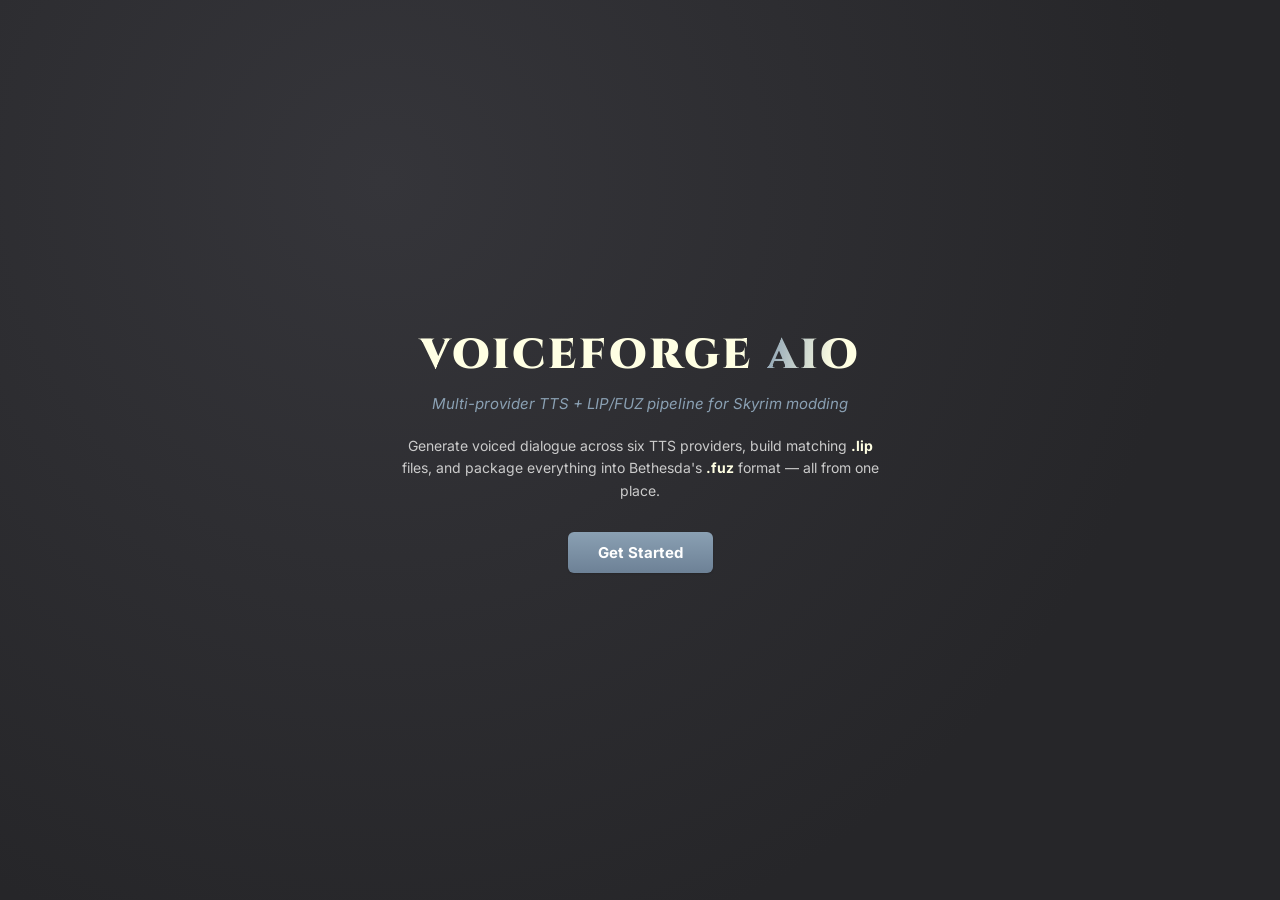
==== VoiceForgeAIO/wwwroot/index.html @ 09ae6ae5 "Initial public release" ====
<!DOCTYPE html>
<html lang="en">
<head>
  <meta charset="UTF-8" />
  <title>VoiceForge AIO</title>
  <link rel="preconnect" href="https://fonts.googleapis.com" />
  <link rel="preconnect" href="https://fonts.gstatic.com" crossorigin />
  <link href="https://fonts.googleapis.com/css2?family=Cinzel:wght@500;700;900&family=Inter:ital,wght@0,400;0,500;0,600;0,700;1,400;1,600&display=swap" rel="stylesheet" />
  <link rel="stylesheet" href="styles.css" />
</head>
<body>

  <!-- ===================== Splash (first launch only) ===================== -->
  <div id="splash-overlay">
    <div class="splash-card">
      <div class="splash-mark">VOICEFORGE <span class="accent">AIO</span></div>
      <div class="splash-tagline">Multi-provider TTS + LIP/FUZ pipeline for Skyrim modding</div>
      <div class="splash-body">
        Generate voiced dialogue across six TTS providers, build matching
        <strong>.lip</strong> files, and package everything into Bethesda's
        <strong>.fuz</strong> format &mdash; all from one place.
      </div>
      <button id="splash-continue-btn">Get Started</button>
    </div>
  </div>

  <div id="app">
    <!-- ===================== Top menu bar ===================== -->
    <header class="topbar">
      <div class="topbar-brand">
        <span class="brand-icon">&#9835;</span>
        <span class="brand-word">VOICEFORGE<span class="accent"> AIO</span></span>
      </div>
      <nav class="topbar-menu">
        <button class="topbar-btn" data-open-modal="settings-modal-overlay">Settings</button>
        <button class="topbar-btn" data-open-modal="help-modal-overlay">Help</button>
        <button class="topbar-btn" data-open-modal="about-modal-overlay">About</button>
      </nav>
    </header>

    <div class="workspace">
      <!-- ===================== Sidebar nav ===================== -->
      <aside class="sidebar" id="sidebar">
        <button class="sidebar-toggle" id="sidebar-toggle" title="Collapse">&#8249;</button>
        <nav class="sidebar-nav">
          <button class="nav-item active" data-page="voice-mapping-page" title="Voice Mapping">
            <svg class="nav-icon" viewBox="0 0 24 24" fill="none" stroke="currentColor" stroke-width="1.8"><path d="M3 12h6M3 12l3-3M3 12l3 3M21 12h-6M21 12l-3-3M21 12l-3 3"/><circle cx="12" cy="12" r="2.4"/></svg>
            <span class="nav-label">Voice Mapping</span>
          </button>
          <button class="nav-item" data-page="single-line-page" title="Single-Line Generate">
            <svg class="nav-icon" viewBox="0 0 24 24" fill="none" stroke="currentColor" stroke-width="1.8"><rect x="9" y="2" width="6" height="12" rx="3"/><path d="M5 11a7 7 0 0 0 14 0M12 18v4M8 22h8"/></svg>
            <span class="nav-label">Single-Line Generate</span>
          </button>
          <button class="nav-item" data-page="batch-page" title="CSV Batch Generate">
            <svg class="nav-icon" viewBox="0 0 24 24" fill="none" stroke="currentColor" stroke-width="1.8"><rect x="3" y="4" width="18" height="16" rx="2"/><path d="M3 9h18M8 4v16M13 13h5M13 17h5"/></svg>
            <span class="nav-label">CSV Batch Generate</span>
          </button>
        </nav>
      </aside>

      <!-- ===================== Main content pages ===================== -->
      <main class="content-area" id="content-area">

        <!-- ---- Voice Mapping page ---- -->
        <section class="page active" id="voice-mapping-page">
          <div class="page-header">
            <h2>Voice Mapping</h2>
            <span class="page-subtitle">VoiceType &rarr; Provider + Voice</span>
            <span class="badge" id="voice-count-badge">No voices loaded yet</span>
          </div>

          <div class="button-bar" style="margin-bottom:14px;">
            <button id="refresh-voices-btn">Get Available Voices</button>
          </div>

          <div class="grid-scroll grid-scroll-tall">
            <table class="grid" id="voice-map-table">
              <thead>
                <tr>
                  <th style="width:32%;">VoiceType (Skyrim folder name)</th>
                  <th style="width:24%;">Provider</th>
                  <th>Voice</th>
                </tr>
              </thead>
              <tbody id="voice-map-body"></tbody>
            </table>
          </div>

          <div class="button-bar">
            <button class="secondary" id="add-row-btn">Add Row</button>
            <button class="secondary" id="remove-row-btn">Remove Selected</button>
            <button id="save-mapping-btn">Save Mapping</button>
            <button class="secondary" id="export-csv-btn">Export CSV</button>
            <button class="secondary" id="import-csv-btn">Import CSV</button>
          </div>
        </section>

        <!-- ---- Single-Line Generate page ---- -->
        <section class="page" id="single-line-page">
          <div class="page-header">
            <h2>Single-Line Generate</h2>
            <span class="page-subtitle">Quick one-off test lines</span>
          </div>

          <div class="card-body-plain" style="max-width: 720px;">
            <label class="field-label" for="single-text">Enter Text</label>
            <textarea id="single-text" rows="4"></textarea>

            <div class="field-row" style="margin-top:12px;">
              <div class="grow">
                <label class="field-label" for="single-provider">Provider</label>
                <select id="single-provider"></select>
              </div>
              <div class="grow">
                <label class="field-label" for="single-model">Model</label>
                <select id="single-model"></select>
              </div>
            </div>

            <label class="field-label" for="single-voice">Voice</label>
            <select id="single-voice" style="margin-bottom:12px;"></select>

            <div class="field-row">
              <div class="grow">
                <label class="field-label" for="single-output-path">Output Path</label>
                <input type="text" id="single-output-path" />
              </div>
              <div class="fixed"><button class="secondary" data-browse-folder="single-output-path">Browse&hellip;</button></div>
            </div>

            <div class="field-row">
              <div class="grow">
                <label class="field-label" for="single-filename">Filename</label>
                <input type="text" id="single-filename" placeholder="line1.wav" />
              </div>
              <div class="fixed"><button id="generate-single-btn">Generate Audio</button></div>
            </div>
          </div>
        </section>

        <!-- ---- CSV Batch Generate page ---- -->
        <section class="page" id="batch-page">
          <div class="page-header">
            <h2>CSV Batch Generate</h2>
            <span class="page-subtitle">Bulk voice line generation with LIP/FUZ pipeline</span>
          </div>

          <div class="card-body-plain" style="max-width: 760px;">
            <div class="field-row">
              <div class="grow">
                <label class="field-label" for="batch-csv-path">CSV File</label>
                <input type="text" id="batch-csv-path" />
              </div>
              <div class="fixed"><button class="secondary" data-browse-file="batch-csv-path" data-filter-name="CSV files" data-filter-ext="csv">Browse&hellip;</button></div>
            </div>

            <div class="field-row">
              <div class="grow">
                <label class="field-label" for="batch-voice-folder">Mod Voice Folder</label>
                <input type="text" id="batch-voice-folder" />
              </div>
              <div class="fixed"><button class="secondary" data-browse-folder="batch-voice-folder">Browse&hellip;</button></div>
            </div>
            <div class="field-hint">e.g. .../Data/Sound/Voice/YourMod.esp &mdash; VoiceType subfolders are created under this automatically.</div>

            <div class="field-row" style="margin-top:12px; max-width: 220px;">
              <div class="grow">
                <label class="field-label" for="batch-concurrency">Concurrency</label>
                <input type="number" id="batch-concurrency" min="1" max="10" value="3" />
              </div>
            </div>

            <div class="checkbox-row">
              <input type="checkbox" id="batch-overwrite" />
              <label for="batch-overwrite">Overwrite existing files</label>
            </div>
            <div class="checkbox-row">
              <input type="checkbox" id="batch-lip" />
              <label for="batch-lip">Generate .lip files (requires FaceFXWrapper + FonixData.cdf in Settings)</label>
            </div>
            <div class="checkbox-row disabled" id="batch-fuz-row">
              <input type="checkbox" id="batch-fuz" disabled />
              <label for="batch-fuz">Generate .fuz files (requires .lip above + xWMAEncode/LipFuzer in Settings)</label>
            </div>

            <div class="button-bar">
              <button id="start-batch-btn">CSV Batch Generate</button>
              <button class="secondary" id="pause-batch-btn" disabled>Pause</button>
              <button class="danger" id="stop-batch-btn" disabled>Stop Batch</button>
            </div>

            <div style="margin-top: 14px;">
              <div class="progress-bar-track"><div class="progress-bar-fill" id="batch-progress-fill"></div></div>
              <div class="progress-label" id="batch-progress-label">Progress: 0/0</div>
            </div>

            <div class="field-hint" style="margin-top:12px;">CSV format (no header): EditorID,VoiceType,"Line text"</div>
          </div>
        </section>

      </main>

      <!-- ===================== Resizer + Log panel ===================== -->
      <div class="resizer" id="log-resizer"></div>

      <aside id="log-panel">
        <div class="log-header">LOG</div>
        <div id="log-output"></div>
        <div class="log-footer">
          <button class="secondary" id="save-log-btn">Save Log</button>
          <button class="secondary" id="clear-log-btn">Clear Log</button>
        </div>
      </aside>
    </div>
  </div>

  <!-- ===================== Settings modal ===================== -->
  <div class="modal-overlay" id="settings-modal-overlay">
    <div class="modal">
      <div class="modal-header">
        <h3>Settings</h3>
        <button class="modal-close" data-close-modal="settings-modal-overlay">&times;</button>
      </div>
      <div class="modal-body">
        <h4 class="modal-section-title">Provider API Keys</h4>
        <div id="provider-key-rows"></div>

        <div class="checkbox-row">
          <input type="checkbox" id="show-keys-toggle" />
          <label for="show-keys-toggle">Show keys</label>
        </div>

        <hr class="modal-divider" />

        <h4 class="modal-section-title">LIP Generation</h4>
        <div class="field-row">
          <div class="grow">
            <label class="field-label" for="facefx-path">FaceFXWrapper.exe</label>
            <input type="text" id="facefx-path" placeholder="Path to FaceFXWrapper.exe" />
          </div>
          <div class="fixed"><button class="secondary" data-browse-file="facefx-path" data-filter-name="FaceFXWrapper.exe" data-filter-ext="exe">Browse&hellip;</button></div>
        </div>
        <div class="field-row">
          <div class="grow">
            <label class="field-label" for="fonixdata-path">FonixData.cdf</label>
            <input type="text" id="fonixdata-path" placeholder="Path to FonixData.cdf" />
          </div>
          <div class="fixed"><button class="secondary" data-browse-file="fonixdata-path" data-filter-name="FonixData.cdf" data-filter-ext="cdf">Browse&hellip;</button></div>
        </div>
        <div class="field-hint">Typically under Skyrim SE's Tools\LipGen\LipGenerator, or from the Creation Kit. Not bundled.</div>

        <h4 class="modal-section-title" style="margin-top:16px;">FUZ Generation</h4>
        <div class="field-row">
          <div class="grow">
            <label class="field-label" for="xwma-path">xWMAEncode.exe</label>
            <input type="text" id="xwma-path" placeholder="Path to xWMAEncode.exe" />
          </div>
          <div class="fixed"><button class="secondary" data-browse-file="xwma-path" data-filter-name="xWMAEncode.exe" data-filter-ext="exe">Browse&hellip;</button></div>
        </div>
        <div class="field-row">
          <div class="grow">
            <label class="field-label" for="lipfuzer-path">LipFuzer.exe</label>
            <input type="text" id="lipfuzer-path" placeholder="Path to LipFuzer.exe" />
          </div>
          <div class="fixed"><button class="secondary" data-browse-file="lipfuzer-path" data-filter-name="LipFuzer.exe" data-filter-ext="exe">Browse&hellip;</button></div>
        </div>
        <div class="field-hint">Both needed only for "Generate .fuz files" &mdash; also found under Skyrim SE's Tools\LipGen. Not bundled.</div>
      </div>
      <div class="modal-footer">
        <button id="save-settings-btn">Save Settings</button>
      </div>
    </div>
  </div>

  <!-- ===================== Help modal ===================== -->
  <div class="modal-overlay" id="help-modal-overlay">
    <div class="modal modal-large">
      <div class="modal-header">
        <h3>Help &amp; Getting Started</h3>
        <button class="modal-close" data-close-modal="help-modal-overlay">&times;</button>
      </div>
      <div class="modal-body help-content">

        <h4>What this tool does</h4>
        <p>VoiceForge AIO turns a spreadsheet of dialogue lines into finished Skyrim
          voice assets. Point it at a CSV of lines, tell it which TTS voice each
          character uses, and it generates the audio &mdash; optionally also building
          the <strong>.lip</strong> file for facial animation and packaging
          everything into Bethesda's <strong>.fuz</strong> format, ready to drop
          straight into your mod's <code>Sound\Voice</code> folder.</p>

        <h4>1. Add your API keys</h4>
        <p>Open <strong>Settings</strong> from the top menu and paste in the API
          key for whichever provider(s) you plan to use &mdash; you don't need all
          six, just the ones you're actually using. MiniMax additionally needs a
          <strong>Group ID</strong> from its dashboard, separate from the API key.
          Click <strong>Show keys</strong> if you want to double-check what you
          typed, then <strong>Save Settings</strong>.</p>

        <h4>2. Build your Voice Mapping</h4>
        <p>This is the heart of the tool: it tells VoiceForge AIO which actual
          provider voice to use for each character. Skyrim VoiceType names
          (like "Kaylin" or "Eldis") don't mean anything to a TTS provider, so
          you map each one once:</p>
        <ol>
          <li>Click <strong>Get Available Voices</strong> &mdash; this pulls the full
            voice list from every provider you've added a key for.</li>
          <li>Click <strong>Add Row</strong>, type the VoiceType name (must match
            your CSV's VoiceType column exactly), pick a <strong>Provider</strong>,
            then pick the <strong>Voice</strong> for it.</li>
          <li>Repeat for every character, then click <strong>Save Mapping</strong>.
            This is saved permanently &mdash; you only do this once per character,
            ever.</li>
        </ol>
        <p>You can also <strong>Export CSV</strong> to share a mapping with someone
          else working on the same mod, or <strong>Import CSV</strong> to load one
          they sent you.</p>

        <h4>3. Try a line with Single-Line Generate</h4>
        <p>Good for quickly testing a voice before committing to a full batch.
          Pick a provider, model, and voice, type some text, choose where to save
          it, and click <strong>Generate Audio</strong>.</p>

        <h4>4. Run a full batch</h4>
        <p>Your CSV needs exactly three columns, no header row:</p>
        <pre>EditorID,VoiceType,"Line text"</pre>
        <p>Point <strong>CSV Batch Generate</strong> at that file and at your mod's
          Voice folder (e.g. <code>...\Data\Sound\Voice\YourMod.esp</code>) &mdash;
          VoiceForge AIO creates a subfolder per VoiceType automatically. Already-
          generated files are skipped on a re-run unless you check
          <strong>Overwrite existing files</strong>, so it's always safe to stop
          and resume a batch.</p>

        <h4>5. LIP and FUZ generation (optional)</h4>
        <p>Check <strong>Generate .lip files</strong> to also build facial
          animation data for each line &mdash; this needs <strong>FaceFXWrapper.exe</strong>
          and <strong>FonixData.cdf</strong> set in Settings first (neither is
          bundled; FonixData.cdf usually lives under Skyrim SE's
          <code>Tools\LipGen\LipGenerator</code> folder, or comes from the
          Creation Kit).</p>
        <p>Once LIP is on, <strong>Generate .fuz files</strong> becomes available
          &mdash; this packages the WAV and LIP together into Skyrim's native
          <code>.fuz</code> format, using <strong>xWMAEncode.exe</strong> and
          <strong>LipFuzer.exe</strong> (also set in Settings). A .fuz needs both
          a WAV and a LIP to exist, which is why this option stays locked until
          LIP generation is checked.</p>

        <h4>Troubleshooting tips</h4>
        <ul>
          <li><strong>A provider fails with a rate-limit error:</strong> lower the
            Concurrency setting in CSV Batch Generate, or just re-run the batch
            &mdash; already-completed lines are skipped automatically.</li>
          <li><strong>LIP generation fails to open a file:</strong> this is
            usually antivirus briefly locking a freshly-written WAV; the tool
            already retries automatically, but if it persists, try adding an
            antivirus exclusion for your mod's output folder.</li>
          <li><strong>A voice doesn't show up after Get Available Voices:</strong>
            double-check the API key for that provider is saved in Settings, and
            that the key has the right permissions on the provider's dashboard.</li>
          <li><strong>Check the log panel</strong> on the right &mdash; every
            operation reports there, including the exact error text from
            whichever provider or tool failed.</li>
        </ul>
      </div>
    </div>
  </div>

  <!-- ===================== About modal ===================== -->
  <div class="modal-overlay" id="about-modal-overlay">
    <div class="modal modal-small">
      <div class="modal-header">
        <h3>About</h3>
        <button class="modal-close" data-close-modal="about-modal-overlay">&times;</button>
      </div>
      <div class="modal-body" style="text-align:center;">
        <div class="about-mark">VOICEFORGE <span class="accent">AIO</span></div>
        <p class="about-tagline">Multi-provider TTS + LIP/FUZ pipeline for Skyrim modding</p>
        <p>Built for the Skyrim modding community by <strong>WinterishClover</strong>,
          creator of Become High King of Skyrim &mdash; TNG.</p>
        <button id="patreon-btn">&#9829; Support on Patreon</button>
      </div>
    </div>
  </div>

  <script type="module" src="bridge.js"></script>
  <script type="module" src="app.js"></script>
</body>
</html>
---- VoiceForgeAIO/wwwroot/styles.css ----
:root {
  --charcoal: #4A4A4A;
  --charcoal-dark: #35353a;
  --charcoal-darker: #262629;
  --light-gray: #CBCBCB;
  --light-gray-dim: #b7b7b7;
  --cream: #FFFFE3;
  --slate: #6D8196;
  --slate-dark: #5a6d80;
  --slate-light: #8aa0b3;
  --white: #ffffff;
  --danger: #b5484d;
  --warn: #c98a2b;
  --ok: #4c8a5e;

  --radius: 10px;
  --radius-sm: 6px;
  --font: "Inter", "Segoe UI", -apple-system, sans-serif;
  --font-display: "Cinzel", "Segoe UI Semibold", serif;
  --font-mono: "Cascadia Code", Consolas, "SF Mono", monospace;
}

* { box-sizing: border-box; }

html, body {
  margin: 0;
  padding: 0;
  height: 100%;
  font-family: var(--font);
  color: var(--charcoal);
  background: var(--light-gray);
  overflow: hidden;
}

.accent {
  background: linear-gradient(100deg, var(--slate-light), var(--cream) 70%);
  -webkit-background-clip: text;
  background-clip: text;
  color: transparent;
}

#app {
  display: flex;
  flex-direction: column;
  height: 100vh;
}

/* ==================== Top menu bar ==================== */
header.topbar {
  background: var(--charcoal);
  background-image: linear-gradient(180deg, var(--charcoal-dark), var(--charcoal));
  color: var(--cream);
  padding: 0 18px;
  flex: 0 0 auto;
  height: 54px;
  display: flex;
  align-items: center;
  justify-content: space-between;
  box-shadow: 0 2px 8px rgba(0,0,0,0.3);
  z-index: 20;
}
.topbar-brand { display: flex; align-items: baseline; gap: 8px; }
.topbar-brand .brand-icon { font-size: 16px; opacity: 0.8; transform: translateY(-1px); }
.topbar-brand .brand-word {
  font-family: var(--font-display);
  font-weight: 700;
  font-size: 17px;
  letter-spacing: 1.5px;
}
.topbar-menu { display: flex; gap: 4px; }
.topbar-btn {
  background: transparent;
  color: var(--light-gray);
  border: 1px solid transparent;
  font-weight: 600;
  font-size: 13px;
  padding: 7px 16px;
  border-radius: var(--radius-sm);
}
.topbar-btn:hover:not(:disabled) { background: rgba(255,255,255,0.08); color: var(--cream); }

/* ==================== Workspace: sidebar + content + log ==================== */
.workspace {
  flex: 1 1 auto;
  display: flex;
  min-height: 0;
}

/* ---- Sidebar ---- */
.sidebar {
  flex: 0 0 auto;
  width: 220px;
  background: var(--charcoal-dark);
  display: flex;
  flex-direction: column;
  position: relative;
  transition: width 0.2s ease;
  z-index: 10;
}
.sidebar.collapsed { width: 60px; }

.sidebar-toggle {
  position: absolute;
  top: 12px;
  right: -13px;
  width: 26px;
  height: 26px;
  border-radius: 50%;
  background: var(--slate);
  color: var(--white);
  border: 2px solid var(--charcoal-dark);
  font-size: 15px;
  line-height: 1;
  padding: 0;
  display: flex;
  align-items: center;
  justify-content: center;
  z-index: 11;
  transition: transform 0.2s ease;
}
.sidebar.collapsed .sidebar-toggle { transform: rotate(180deg); }

.sidebar-nav { display: flex; flex-direction: column; gap: 4px; padding: 20px 10px; }
.nav-item {
  display: flex;
  align-items: center;
  gap: 12px;
  background: transparent;
  color: var(--light-gray);
  border: 1px solid transparent;
  border-radius: var(--radius-sm);
  padding: 10px 12px;
  font-size: 13.5px;
  font-weight: 600;
  text-align: left;
  white-space: nowrap;
  overflow: hidden;
}
.nav-item:hover:not(:disabled) { background: rgba(255,255,255,0.06); color: var(--cream); }
.nav-item.active {
  background: linear-gradient(90deg, rgba(109,129,150,0.35), rgba(109,129,150,0.1));
  color: var(--cream);
  border-color: rgba(138,160,179,0.4);
}
.nav-icon { flex: 0 0 auto; width: 19px; height: 19px; }
.sidebar.collapsed .nav-label { display: none; }
.sidebar.collapsed .nav-item { justify-content: center; }

/* ---- Content area ---- */
.content-area {
  flex: 1 1 auto;
  overflow-y: auto;
  padding: 24px 28px;
  background: var(--light-gray);
  min-width: 0;
}
.page { display: none; }
.page.active { display: block; animation: fadein 0.18s ease; }
@keyframes fadein { from { opacity: 0; transform: translateY(4px); } to { opacity: 1; transform: none; } }

.page-header {
  display: flex;
  align-items: baseline;
  gap: 12px;
  margin-bottom: 18px;
  padding-bottom: 12px;
  border-bottom: 2px solid var(--light-gray-dim);
}
.page-header h2 {
  font-family: var(--font-display);
  font-weight: 700;
  font-size: 22px;
  margin: 0;
  color: var(--charcoal);
}
.page-subtitle { font-style: italic; font-size: 13px; color: var(--slate-dark); flex: 1 1 auto; }

.card-body-plain { }

/* ==================== Form controls ==================== */
label.field-label {
  display: block;
  font-size: 12px;
  font-weight: 700;
  color: var(--charcoal);
  margin-bottom: 4px;
  letter-spacing: 0.2px;
}

input[type="text"], input[type="password"], input[type="number"], select, textarea {
  width: 100%;
  padding: 8px 11px;
  border: 1px solid var(--light-gray-dim);
  border-radius: var(--radius-sm);
  background: var(--white);
  color: var(--charcoal);
  font-family: var(--font);
  font-size: 13px;
  outline: none;
  transition: border-color 0.15s ease, box-shadow 0.15s ease;
}
input:focus, select:focus, textarea:focus {
  border-color: var(--slate);
  box-shadow: 0 0 0 3px rgba(109, 129, 150, 0.22);
}
textarea { resize: vertical; min-height: 60px; font-family: var(--font); }

.field-row { display: flex; gap: 8px; align-items: flex-end; margin-bottom: 10px; }
.field-row > .grow { flex: 1 1 auto; min-width: 0; }
.field-row > .fixed { flex: 0 0 auto; }

.field-hint { font-size: 11px; color: var(--charcoal); opacity: 0.65; margin-top: 4px; margin-bottom: 10px; }

.checkbox-row { display: flex; align-items: center; gap: 8px; margin: 9px 0; font-size: 13px; }
.checkbox-row input[type="checkbox"] { width: 16px; height: 16px; accent-color: var(--slate); cursor: pointer; }
.checkbox-row label { cursor: pointer; user-select: none; }
.checkbox-row.disabled { opacity: 0.5; }
.checkbox-row.disabled label { cursor: not-allowed; }

/* ==================== Buttons ==================== */
button {
  background: linear-gradient(180deg, var(--slate-light), var(--slate));
  color: var(--white);
  border: none;
  border-radius: var(--radius-sm);
  padding: 8px 16px;
  font-family: var(--font);
  font-size: 13px;
  font-weight: 700;
  cursor: pointer;
  transition: filter 0.15s ease, transform 0.05s ease, box-shadow 0.15s ease;
  white-space: nowrap;
  box-shadow: 0 1px 2px rgba(0,0,0,0.15);
}
button:hover:not(:disabled) { filter: brightness(1.08); box-shadow: 0 2px 6px rgba(0,0,0,0.2); }
button:active:not(:disabled) { transform: translateY(1px); filter: brightness(0.96); }
button:disabled { background: #9aa6ae; cursor: not-allowed; opacity: 0.6; box-shadow: none; }
button.secondary { background: transparent; background-image: none; color: var(--slate-dark); border: 1.5px solid var(--slate); box-shadow: none; }
button.secondary:hover:not(:disabled) { background: rgba(109,129,150,0.12); filter: none; }
button.danger { background: linear-gradient(180deg, #c9595e, var(--danger)); }
button.danger:hover:not(:disabled) { filter: brightness(1.1); }

/* ==================== Voice mapping table ==================== */
table.grid { width: 100%; border-collapse: collapse; background: var(--white); border-radius: var(--radius-sm); overflow: hidden; font-size: 13px; }
table.grid thead th { background: var(--charcoal); color: var(--cream); text-align: left; padding: 9px 10px; font-weight: 600; position: sticky; top: 0; }
table.grid tbody td { padding: 4px 8px; border-bottom: 1px solid var(--light-gray); }
table.grid tbody tr:hover { background: #f4f4e9; }
table.grid tbody tr.selected { background: rgba(109,129,150,0.18); }
table.grid select, table.grid input[type="text"] { border: 1px solid transparent; background: transparent; padding: 5px 6px; }
table.grid select:hover, table.grid input[type="text"]:hover { border-color: var(--light-gray-dim); }
table.grid select:focus, table.grid input[type="text"]:focus { border-color: var(--slate); background: var(--white); }
.grid-scroll { max-height: 220px; overflow-y: auto; border: 1px solid var(--light-gray-dim); border-radius: var(--radius-sm); }
.grid-scroll-tall { max-height: 55vh; }

.button-bar { display: flex; gap: 8px; margin-top: 10px; flex-wrap: wrap; }

/* ==================== Progress ==================== */
.progress-bar-track { width: 100%; height: 18px; background: var(--white); border-radius: 999px; overflow: hidden; border: 1px solid var(--light-gray-dim); }
.progress-bar-fill { height: 100%; background: linear-gradient(90deg, var(--slate), var(--slate-light)); width: 0%; transition: width 0.2s ease; }
.progress-label { font-size: 12px; margin-top: 6px; color: var(--charcoal); }

/* ==================== Resizer + Log panel ==================== */
.resizer {
  flex: 0 0 6px;
  cursor: col-resize;
  background: var(--light-gray-dim);
  position: relative;
}
.resizer:hover, .resizer.dragging { background: var(--slate); }
.resizer::after {
  content: "";
  position: absolute;
  top: 50%; left: 50%;
  width: 3px; height: 40px;
  background: rgba(255,255,255,0.4);
  border-radius: 3px;
  transform: translate(-50%, -50%);
}

#log-panel {
  flex: 0 0 auto;
  width: 38%;
  background: var(--charcoal-darker);
  background-image: radial-gradient(circle at top right, var(--charcoal), var(--charcoal-darker) 70%);
  display: flex;
  flex-direction: column;
  min-height: 0;
  min-width: 240px;
}
#log-panel .log-header {
  padding: 12px 16px 8px;
  color: var(--light-gray);
  font-family: var(--font-display);
  font-weight: 700;
  font-size: 13px;
  letter-spacing: 1.5px;
  flex: 0 0 auto;
}
#log-output {
  flex: 1 1 auto;
  overflow-y: auto;
  padding: 0 16px 12px;
  font-family: var(--font-mono);
  font-size: 12.5px;
  color: var(--cream);
  white-space: pre-wrap;
  word-break: break-word;
}
#log-output .log-line { padding: 1px 0; }
#log-output .log-line.error { color: #f19a9d; }
#log-output .log-line.ok { color: #a9d9b8; }
#log-panel .log-footer { flex: 0 0 auto; padding: 10px 16px; display: flex; gap: 8px; border-top: 1px solid rgba(255,255,255,0.08); }

/* ==================== Misc ==================== */
.badge { display: inline-block; padding: 3px 10px; border-radius: 999px; font-size: 11px; font-weight: 700; background: rgba(109,129,150,0.18); color: var(--slate-dark); }

::-webkit-scrollbar { width: 10px; height: 10px; }
::-webkit-scrollbar-track { background: transparent; }
::-webkit-scrollbar-thumb { background: rgba(0,0,0,0.25); border-radius: 6px; }
#log-panel ::-webkit-scrollbar-thumb { background: rgba(255,255,255,0.18); }

/* ==================== Splash screen ==================== */
#splash-overlay {
  position: fixed;
  inset: 0;
  z-index: 100;
  background: radial-gradient(circle at 30% 20%, var(--charcoal-dark), var(--charcoal-darker) 70%);
  display: flex;
  align-items: center;
  justify-content: center;
}
#splash-overlay.hidden { display: none; }
.splash-card {
  max-width: 560px;
  text-align: center;
  padding: 40px;
  animation: splash-in 0.5s ease;
}
@keyframes splash-in { from { opacity: 0; transform: translateY(14px); } to { opacity: 1; transform: none; } }
.splash-mark {
  font-family: var(--font-display);
  font-weight: 900;
  font-size: 42px;
  letter-spacing: 3px;
  color: var(--cream);
  margin-bottom: 10px;
}
.splash-tagline { font-style: italic; color: var(--slate-light); font-size: 15px; margin-bottom: 22px; }
.splash-body { color: var(--light-gray); font-size: 14px; line-height: 1.6; margin-bottom: 30px; }
.splash-body strong { color: var(--cream); }
#splash-continue-btn { font-size: 15px; padding: 11px 30px; }

/* ==================== Modals ==================== */
.modal-overlay {
  position: fixed;
  inset: 0;
  z-index: 90;
  background: rgba(20,20,20,0.55);
  display: none;
  align-items: center;
  justify-content: center;
  padding: 30px;
}
.modal-overlay.open { display: flex; animation: fadein 0.15s ease; }
.modal {
  background: var(--light-gray);
  border-radius: var(--radius);
  width: 560px;
  max-width: 100%;
  max-height: 88vh;
  display: flex;
  flex-direction: column;
  box-shadow: 0 20px 60px rgba(0,0,0,0.4);
  overflow: hidden;
}
.modal.modal-large { width: 760px; }
.modal.modal-small { width: 420px; }
.modal-header {
  background: var(--charcoal);
  color: var(--cream);
  padding: 14px 20px;
  display: flex;
  align-items: center;
  justify-content: space-between;
  flex: 0 0 auto;
}
.modal-header h3 { margin: 0; font-family: var(--font-display); font-weight: 700; font-size: 17px; letter-spacing: 0.5px; }
.modal-close { background: transparent; box-shadow: none; color: var(--light-gray); font-size: 20px; padding: 0 6px; line-height: 1; }
.modal-close:hover { color: var(--cream); background: rgba(255,255,255,0.08); }
.modal-body { padding: 20px; overflow-y: auto; flex: 1 1 auto; }
.modal-footer { padding: 14px 20px; border-top: 1px solid var(--light-gray-dim); flex: 0 0 auto; }
.modal-section-title { font-family: var(--font-display); font-weight: 700; font-size: 14px; color: var(--slate-dark); margin: 0 0 10px; }
.modal-divider { border: none; border-top: 1px solid var(--light-gray-dim); margin: 18px 0; }

/* ---- Help modal content ---- */
.help-content h4 { font-family: var(--font-display); font-size: 15px; color: var(--slate-dark); margin: 20px 0 6px; }
.help-content h4:first-child { margin-top: 0; }
.help-content p { line-height: 1.6; font-size: 13.5px; margin: 0 0 10px; }
.help-content ol, .help-content ul { line-height: 1.6; font-size: 13.5px; padding-left: 22px; margin: 0 0 10px; }
.help-content li { margin-bottom: 6px; }
.help-content code {
  background: var(--white);
  border: 1px solid var(--light-gray-dim);
  border-radius: 4px;
  padding: 1px 5px;
  font-family: var(--font-mono);
  font-size: 12px;
}
.help-content pre {
  background: var(--charcoal-darker);
  color: var(--cream);
  padding: 10px 14px;
  border-radius: var(--radius-sm);
  font-family: var(--font-mono);
  font-size: 12.5px;
  overflow-x: auto;
}

/* ---- About modal content ---- */
.about-mark { font-family: var(--font-display); font-weight: 900; font-size: 24px; letter-spacing: 1.5px; color: var(--charcoal); margin-bottom: 4px; }
.about-tagline { font-style: italic; color: var(--slate-dark); font-size: 13px; margin-bottom: 16px; }
#patreon-btn { background: linear-gradient(180deg, #f2665e, #e64a3f); margin-top: 8px; }
#patreon-btn:hover { filter: brightness(1.08); }

/* ==================== Responsive: smaller/scaled viewports ====================
   1080p displays very commonly run at 125-150% Windows scaling, which shrinks
   the *usable* coordinate space well below 1920x1080 -- these breakpoints target
   that effective size, not the raw physical resolution. */

@media (max-width: 1300px) {
  .content-area { padding: 18px 20px; }
  .sidebar:not(.collapsed) { width: 190px; }
  .page-header h2 { font-size: 19px; }
  .page-subtitle { display: none; } /* first to go when space is tight */
  .modal.modal-large { width: min(760px, 92vw); }
  .modal { width: min(560px, 92vw); }
  .grid-scroll-tall { max-height: 50vh; }
}

@media (max-width: 1150px) {
  header.topbar { padding: 0 12px; height: 48px; }
  .topbar-brand .brand-word { font-size: 15px; }
  .topbar-btn { padding: 6px 11px; font-size: 12px; }
  .sidebar:not(.collapsed) { width: 168px; }
  .nav-item { padding: 9px 10px; font-size: 12.5px; }
  #log-panel { width: 34%; min-width: 220px; }
  button { padding: 7px 13px; font-size: 12.5px; }
}

@media (max-height: 760px) {
  .content-area { padding: 14px 20px; }
  .page-header { margin-bottom: 12px; padding-bottom: 8px; }
  .grid-scroll-tall { max-height: 45vh; }
  header.topbar { height: 46px; }
}
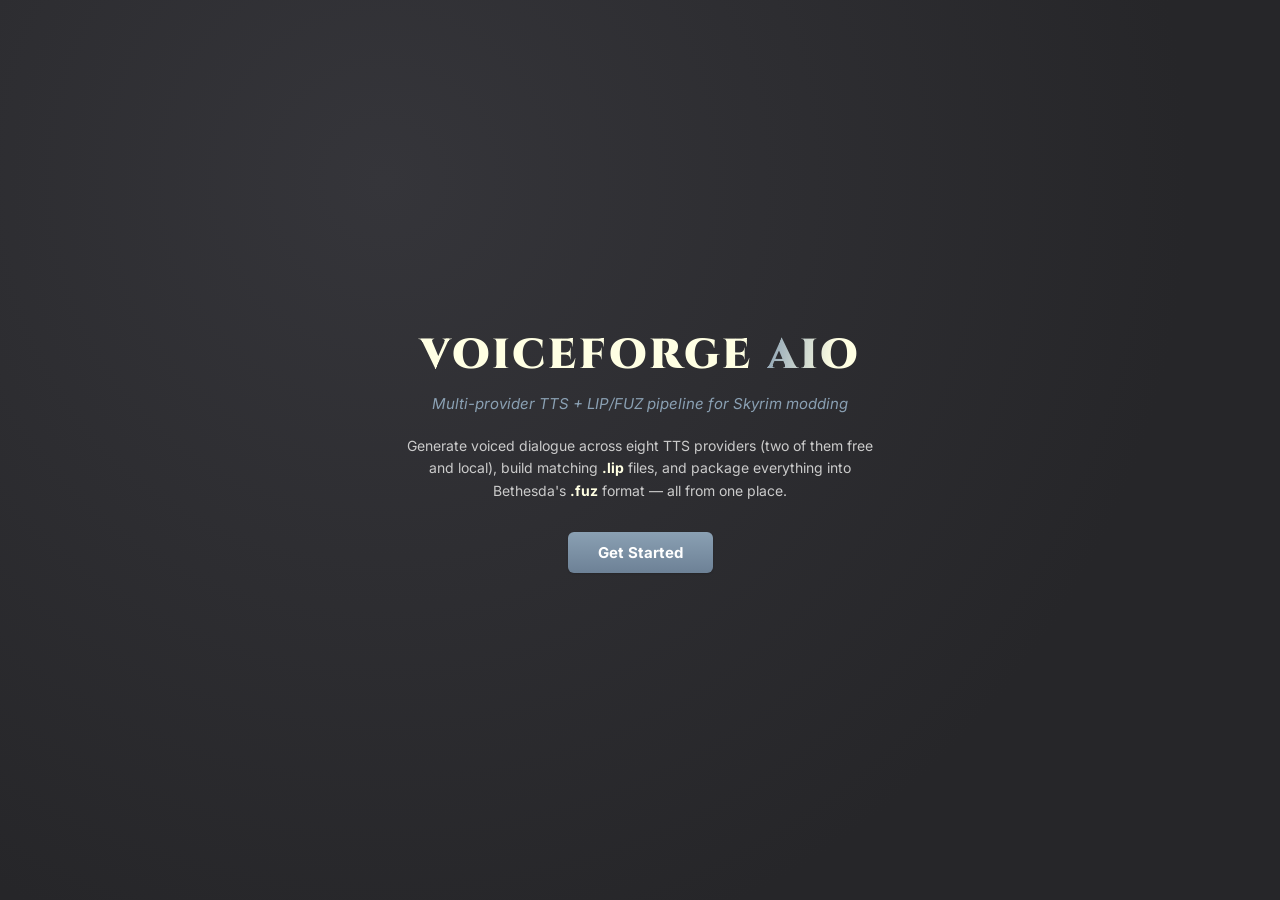
==== commit 0cf95c55: "Add OmniVoice and Qwen3-TTS local providers Carry the local text-to-speech support over from the Sto" ====
--- a/VoiceForgeAIO/wwwroot/index.html
+++ b/VoiceForgeAIO/wwwroot/index.html
@@ -16,7 +16,7 @@
       <div class="splash-mark">VOICEFORGE <span class="accent">AIO</span></div>
       <div class="splash-tagline">Multi-provider TTS + LIP/FUZ pipeline for Skyrim modding</div>
       <div class="splash-body">
-        Generate voiced dialogue across six TTS providers, build matching
+        Generate voiced dialogue across eight TTS providers (two of them free and local), build matching
         <strong>.lip</strong> files, and package everything into Bethesda's
         <strong>.fuz</strong> format &mdash; all from one place.
       </div>
@@ -55,6 +55,10 @@
             <svg class="nav-icon" viewBox="0 0 24 24" fill="none" stroke="currentColor" stroke-width="1.8"><rect x="3" y="4" width="18" height="16" rx="2"/><path d="M3 9h18M8 4v16M13 13h5M13 17h5"/></svg>
             <span class="nav-label">CSV Batch Generate</span>
           </button>
+          <button class="nav-item" data-page="local-voices-page" title="Local Voices">
+            <svg class="nav-icon" viewBox="0 0 24 24" fill="none" stroke="currentColor" stroke-width="1.8"><rect x="3" y="4" width="18" height="12" rx="2"/><path d="M8 20h8M12 16v4M7 10h2l1.5-2.5 2 5 1.5-2.5H17"/></svg>
+            <span class="nav-label">Local Voices</span>
+          </button>
         </nav>
       </aside>
 
@@ -198,6 +202,154 @@
           </div>
         </section>
 
+        <!-- ---- Local Voices page (OmniVoice + Qwen3-TTS) ---- -->
+        <section class="page" id="local-voices-page">
+          <div class="page-header">
+            <h2>Local Voices</h2>
+            <span class="page-subtitle">Free text-to-speech on your own graphics card</span>
+          </div>
+
+          <div class="card-body-plain" style="max-width: 820px;">
+            <div class="field-hint" style="margin-top:0;">
+              OmniVoice and Qwen3-TTS run on this computer: no API key, no per-line cost, nothing leaves your machine.
+              Set up each one once, make voices here, then pick the provider <strong>OmniVoice (local)</strong> or
+              <strong>Qwen3-TTS (local)</strong> in the Voice Mapping page and press <strong>Get Available Voices</strong>.
+              The model stays loaded while lines are being made and is unloaded after a quiet spell so the card is free again.
+              See <code>docs/omnivoice.md</code> and <code>docs/qwen3-tts.md</code> for the install steps.
+            </div>
+
+            <!-- ---------- OmniVoice ---------- -->
+            <details class="local-card" id="omniSection">
+              <summary>OmniVoice <span id="omniState" class="local-state"></span></summary>
+              <div class="local-card-body">
+                <div class="field-hint">Describe a voice from OmniVoice's own list of traits, clone it from a short recording, or let the model choose. Delivery tags such as [laughter] and [sigh] in a line are spoken; other tags are removed.</div>
+                <h4 class="local-heading">Install</h4>
+                <label class="field-label" for="omniPython">Python of the OmniVoice environment</label>
+                <input type="text" id="omniPython" placeholder="/root/miniconda3/envs/omnivoice/bin/python" />
+                <div class="field-row" style="margin-top:10px;">
+                  <div class="grow">
+                    <label class="field-label" for="omniDistro">WSL distro (blank = default)</label>
+                    <input type="text" id="omniDistro" />
+                  </div>
+                  <div class="fixed" style="width:170px;">
+                    <label class="field-label" for="omniIdle">Unload after minutes idle</label>
+                    <input type="number" id="omniIdle" min="1" max="240" value="10" />
+                  </div>
+                </div>
+                <div class="checkbox-row"><input type="checkbox" id="omniWsl" /><label for="omniWsl">Run inside WSL</label></div>
+                <div class="button-bar">
+                  <button id="omniSaveButton">Save</button>
+                  <button class="secondary" id="omniCheckButton">Check the install</button>
+                  <button class="secondary" id="omniStopButton">Unload model</button>
+                </div>
+                <div id="omniMessage" class="local-message" role="status"></div>
+
+                <h4 class="local-heading">Voices</h4>
+                <div class="field-row">
+                  <div class="grow"><label class="field-label" for="omniVoiceSelect">Voice</label><select id="omniVoiceSelect"></select></div>
+                  <div class="grow"><label class="field-label" for="omniVoiceName">Name</label><input type="text" id="omniVoiceName" placeholder="Gruff old guard" /></div>
+                </div>
+                <div class="field-row">
+                  <div class="grow">
+                    <label class="field-label" for="omniVoiceKind">Made from</label>
+                    <select id="omniVoiceKind"><option value="design">A description</option><option value="clone">A recording (clone)</option><option value="auto">Let the model choose</option></select>
+                  </div>
+                  <div class="grow"><label class="field-label" for="omniVoiceSpeed">Speed (0.6 to 1.6)</label><input type="number" id="omniVoiceSpeed" min="0.6" max="1.6" step="0.05" value="1" /></div>
+                </div>
+                <div id="omniTraitField">
+                  <label class="field-label">Voice traits (OmniVoice only understands these; pick any)</label>
+                  <div id="omniTraits" class="trait-grid"></div>
+                </div>
+                <div id="omniReferenceField" class="field-row">
+                  <div class="grow"><label class="field-label" for="omniVoiceReference">Recording (3 to 10 seconds of clean speech)</label><input type="text" id="omniVoiceReference" readonly /></div>
+                  <div class="fixed"><button class="secondary" id="omniReferenceButton">Browse&hellip;</button></div>
+                </div>
+                <div id="omniReferenceTextField">
+                  <label class="field-label" for="omniVoiceReferenceText">What the recording says (blank = OmniVoice listens and writes it itself)</label>
+                  <input type="text" id="omniVoiceReferenceText" />
+                </div>
+                <label class="field-label" for="omniSampleText" style="margin-top:10px;">Sample line</label>
+                <input type="text" id="omniSampleText" placeholder="The road north is long, and the nights grow cold." />
+                <div class="button-bar">
+                  <button class="secondary" id="omniNewButton">New voice</button>
+                  <button id="omniVoiceSaveButton">Save voice</button>
+                  <button class="secondary" id="omniSampleButton">Hear sample</button>
+                  <button class="danger" id="omniVoiceDeleteButton">Delete voice</button>
+                </div>
+                <div id="omniVoiceMessage" class="local-message" role="status"></div>
+              </div>
+            </details>
+
+            <!-- ---------- Qwen3-TTS ---------- -->
+            <details class="local-card" id="qwenSection">
+              <summary>Qwen3-TTS <span id="qwenState" class="local-state"></span></summary>
+              <div class="local-card-body">
+                <div class="field-hint">Describe a voice in your own words (any wording, any language), clone one from a short recording, or use a built-in speaker.</div>
+                <h4 class="local-heading">Install</h4>
+                <label class="field-label" for="qwenPython">Python of the Qwen3-TTS environment</label>
+                <input type="text" id="qwenPython" placeholder="/root/miniconda3/envs/qwen3tts/bin/python" />
+                <div class="field-row" style="margin-top:10px;">
+                  <div class="grow">
+                    <label class="field-label" for="qwenDistro">WSL distro (blank = default)</label>
+                    <input type="text" id="qwenDistro" />
+                  </div>
+                  <div class="fixed" style="width:170px;">
+                    <label class="field-label" for="qwenIdle">Unload after minutes idle</label>
+                    <input type="number" id="qwenIdle" min="1" max="240" value="10" />
+                  </div>
+                </div>
+                <div class="checkbox-row"><input type="checkbox" id="qwenWsl" /><label for="qwenWsl">Run inside WSL</label></div>
+                <div class="button-bar">
+                  <button id="qwenSaveButton">Save</button>
+                  <button class="secondary" id="qwenCheckButton">Check the install</button>
+                  <button class="secondary" id="qwenStopButton">Unload model</button>
+                </div>
+                <div id="qwenMessage" class="local-message" role="status"></div>
+
+                <h4 class="local-heading">Voices</h4>
+                <div class="field-row">
+                  <div class="grow"><label class="field-label" for="qwenVoiceSelect">Voice</label><select id="qwenVoiceSelect"></select></div>
+                  <div class="grow"><label class="field-label" for="qwenVoiceName">Name</label><input type="text" id="qwenVoiceName" placeholder="Gruff old guard" /></div>
+                </div>
+                <div class="field-row">
+                  <div class="grow">
+                    <label class="field-label" for="qwenVoiceKind">Made from</label>
+                    <select id="qwenVoiceKind"><option value="design">A description</option><option value="clone">A recording (clone)</option><option value="preset">A built-in speaker</option></select>
+                  </div>
+                  <div class="grow"><label class="field-label" for="qwenVoiceLanguage">Language</label><select id="qwenVoiceLanguage"></select></div>
+                </div>
+                <div id="qwenInstructField">
+                  <label class="field-label" for="qwenVoiceInstruct" id="qwenInstructLabel">Describe the voice in your own words</label>
+                  <input type="text" id="qwenVoiceInstruct" placeholder="A gruff old man with a slow, tired voice and a northern accent" />
+                </div>
+                <div id="qwenSpeakerField">
+                  <label class="field-label" for="qwenVoiceSpeaker">Speaker</label>
+                  <select id="qwenVoiceSpeaker"></select>
+                </div>
+                <div id="qwenReferenceField" class="field-row">
+                  <div class="grow"><label class="field-label" for="qwenVoiceReference">Recording (3 to 10 seconds of clean speech)</label><input type="text" id="qwenVoiceReference" readonly /></div>
+                  <div class="fixed"><button class="secondary" id="qwenReferenceButton">Browse&hellip;</button></div>
+                </div>
+                <div id="qwenReferenceTextField">
+                  <label class="field-label" for="qwenVoiceReferenceText">What the recording says (recommended: the clone is more accurate with it)</label>
+                  <input type="text" id="qwenVoiceReferenceText" />
+                </div>
+                <div class="field-row" style="margin-top:10px;">
+                  <div class="grow"><label class="field-label" for="qwenSampleText">Sample line</label><input type="text" id="qwenSampleText" placeholder="The road north is long, and the nights grow cold." /></div>
+                  <div class="fixed" style="width:170px;"><label class="field-label" for="qwenSampleEmotion">Sample emotion</label><select id="qwenSampleEmotion"></select></div>
+                </div>
+                <div class="button-bar">
+                  <button class="secondary" id="qwenNewButton">New voice</button>
+                  <button id="qwenVoiceSaveButton">Save voice</button>
+                  <button class="secondary" id="qwenSampleButton">Hear sample</button>
+                  <button class="danger" id="qwenVoiceDeleteButton">Delete voice</button>
+                </div>
+                <div id="qwenVoiceMessage" class="local-message" role="status"></div>
+              </div>
+            </details>
+          </div>
+        </section>
+
       </main>
 
       <!-- ===================== Resizer + Log panel ===================== -->
@@ -292,7 +444,9 @@
         <h4>1. Add your API keys</h4>
         <p>Open <strong>Settings</strong> from the top menu and paste in the API
           key for whichever provider(s) you plan to use &mdash; you don't need all
-          six, just the ones you're actually using. MiniMax additionally needs a
+          of them, just the ones you're actually using. <strong>OmniVoice</strong> and
+          <strong>Qwen3-TTS</strong> run on your own computer and need no key (see
+          "Local voices" below). MiniMax additionally needs a
           <strong>Group ID</strong> from its dashboard, separate from the API key.
           Click <strong>Show keys</strong> if you want to double-check what you
           typed, then <strong>Save Settings</strong>.</p>
@@ -331,6 +485,19 @@
           <strong>Overwrite existing files</strong>, so it's always safe to stop
           and resume a batch.</p>
 
+        <h4>Local voices (OmniVoice and Qwen3-TTS)</h4>
+        <p>These two providers run on your own graphics card: free, no key, nothing
+          leaves your computer. Open the <strong>Local Voices</strong> page, give each
+          one the Python of its own environment (optionally run inside WSL), click
+          <strong>Check the install</strong>, then make voices &mdash; described in words,
+          cloned from a 3&ndash;10 second recording, or (Qwen3-TTS) a built-in speaker &mdash;
+          and use <strong>Hear sample</strong> to audition them. In Voice Mapping pick
+          <strong>OmniVoice (local)</strong> or <strong>Qwen3-TTS (local)</strong> and click
+          <strong>Get Available Voices</strong> to choose one of your voices. The model is
+          loaded on the first line and unloaded after the idle time you set. Because
+          voices live on your computer, an exported mapping CSV that uses them only
+          works on the machine that made them.</p>
+
         <h4>5. LIP and FUZ generation (optional)</h4>
         <p>Check <strong>Generate .lip files</strong> to also build facial
           animation data for each line &mdash; this needs <strong>FaceFXWrapper.exe</strong>
--- a/VoiceForgeAIO/wwwroot/styles.css
+++ b/VoiceForgeAIO/wwwroot/styles.css
@@ -454,3 +454,21 @@
   header.topbar { height: 46px; }
 }
 
+
+/* ==================== Local Voices page (OmniVoice / Qwen3-TTS) ==================== */
+.hidden { display: none !important; }
+
+.local-card { background: var(--white); border: 1px solid var(--light-gray-dim); border-radius: var(--radius); margin-top: 14px; }
+.local-card > summary { cursor: pointer; padding: 12px 16px; font-family: var(--font-display); font-weight: 700; font-size: 15px; color: var(--slate-dark); list-style: none; }
+.local-card > summary::-webkit-details-marker { display: none; }
+.local-card > summary::before { content: "\25B8"; display: inline-block; width: 16px; transition: transform 0.15s ease; }
+.local-card[open] > summary::before { transform: rotate(90deg); }
+.local-card-body { padding: 4px 16px 16px; border-top: 1px solid var(--light-gray); }
+.local-state { font-family: var(--font); font-weight: 500; font-size: 12px; font-style: italic; color: var(--charcoal); opacity: 0.7; margin-left: 6px; }
+.local-heading { font-family: var(--font-display); font-weight: 700; font-size: 13px; color: var(--slate-dark); margin: 16px 0 8px; padding-bottom: 4px; border-bottom: 1px solid var(--light-gray); }
+.local-message { font-size: 12.5px; margin-top: 10px; min-height: 1em; }
+.local-message.success { color: var(--ok); }
+.local-message.error { color: var(--danger); }
+.trait-grid { display: grid; grid-template-columns: repeat(auto-fill, minmax(150px, 1fr)); gap: 8px 12px; margin-bottom: 10px; }
+.trait-grid .field-label { font-weight: 600; }
+.local-card-body > div:not(.field-row):not(.button-bar):not(.checkbox-row) { margin-bottom: 10px; }
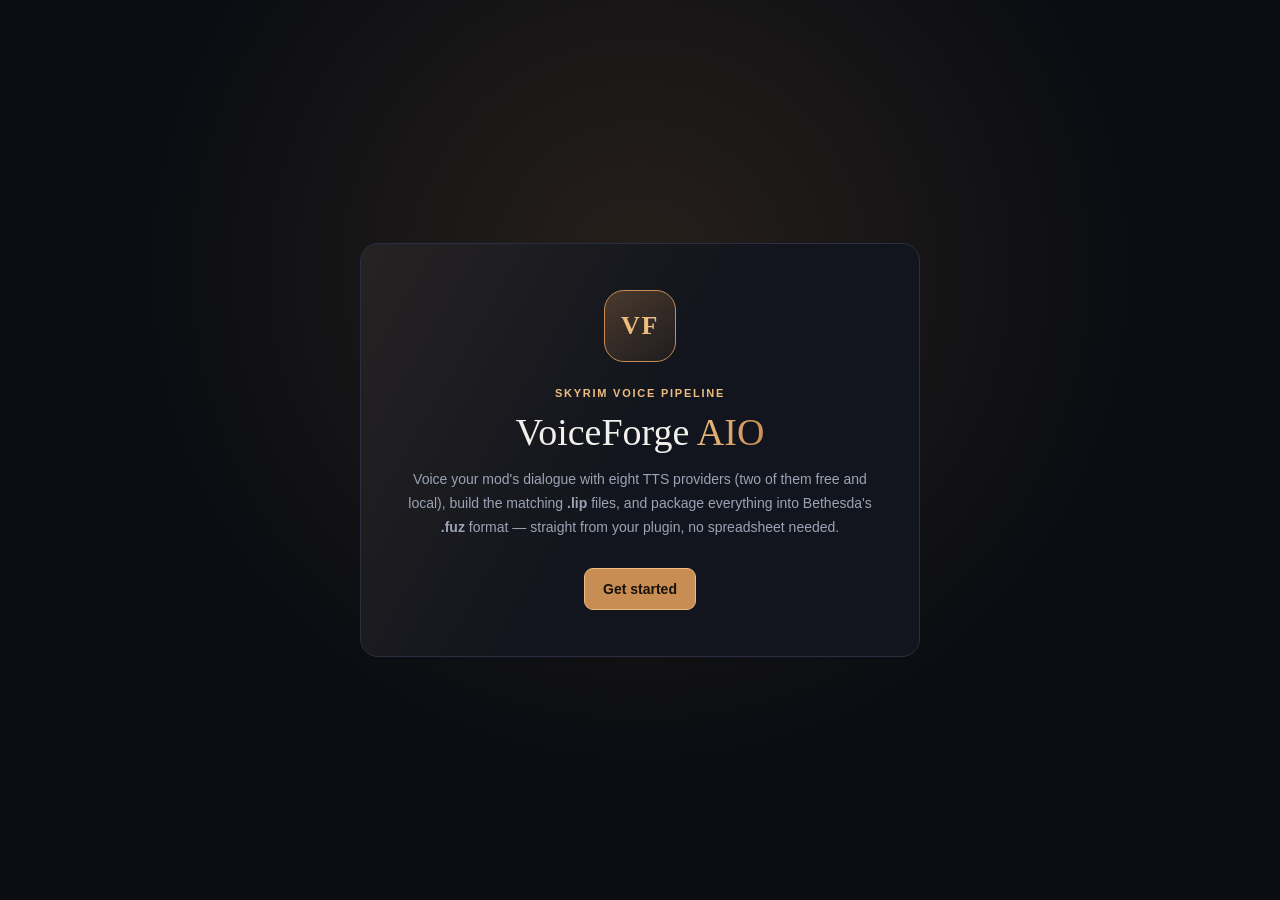
==== commit 127f7c8e: "Restyle the UI to match StoryLoom Same look and feel as StoryLoom: dark navy panels with an amber ac" ====
--- a/VoiceForgeAIO/wwwroot/index.html
+++ b/VoiceForgeAIO/wwwroot/index.html
@@ -2,224 +2,275 @@
 <html lang="en">
 <head>
   <meta charset="UTF-8" />
+  <meta name="viewport" content="width=device-width, initial-scale=1" />
   <title>VoiceForge AIO</title>
-  <link rel="preconnect" href="https://fonts.googleapis.com" />
-  <link rel="preconnect" href="https://fonts.gstatic.com" crossorigin />
-  <link href="https://fonts.googleapis.com/css2?family=Cinzel:wght@500;700;900&family=Inter:ital,wght@0,400;0,500;0,600;0,700;1,400;1,600&display=swap" rel="stylesheet" />
   <link rel="stylesheet" href="styles.css" />
 </head>
 <body>
 
-  <!-- ===================== Splash (first launch only) ===================== -->
+  <!-- ===================== Welcome (first launch only) ===================== -->
   <div id="splash-overlay">
     <div class="splash-card">
-      <div class="splash-mark">VOICEFORGE <span class="accent">AIO</span></div>
-      <div class="splash-tagline">Multi-provider TTS + LIP/FUZ pipeline for Skyrim modding</div>
-      <div class="splash-body">
-        Generate voiced dialogue across eight TTS providers (two of them free and local), build matching
-        <strong>.lip</strong> files, and package everything into Bethesda's
-        <strong>.fuz</strong> format &mdash; all from one place.
-      </div>
-      <button id="splash-continue-btn">Get Started</button>
+      <div class="splash-mark" aria-hidden="true">VF</div>
+      <span class="eyebrow">SKYRIM VOICE PIPELINE</span>
+      <h1>VoiceForge <span class="accent">AIO</span></h1>
+      <p class="splash-body">
+        Voice your mod's dialogue with eight TTS providers (two of them free and local), build the matching
+        <strong>.lip</strong> files, and package everything into Bethesda's <strong>.fuz</strong> format &mdash;
+        straight from your plugin, no spreadsheet needed.
+      </p>
+      <button id="splash-continue-btn" class="primary-button" type="button">Get started</button>
     </div>
   </div>
 
-  <div id="app">
-    <!-- ===================== Top menu bar ===================== -->
-    <header class="topbar">
-      <div class="topbar-brand">
-        <span class="brand-icon">&#9835;</span>
-        <span class="brand-word">VOICEFORGE<span class="accent"> AIO</span></span>
+  <div class="app-shell" id="app">
+
+    <!-- ===================== Sidebar ===================== -->
+    <aside class="sidebar" id="sidebar">
+      <button class="sidebar-toggle" id="sidebar-toggle" type="button" title="Collapse sidebar" aria-label="Collapse sidebar">&#8249;</button>
+      <div class="brand">
+        <div class="brand-mark" aria-hidden="true">VF</div>
+        <div class="brand-text">
+          <h1>VoiceForge</h1>
+          <p>AIO &middot; Voice Studio</p>
+        </div>
       </div>
-      <nav class="topbar-menu">
-        <button class="topbar-btn" data-open-modal="settings-modal-overlay">Settings</button>
-        <button class="topbar-btn" data-open-modal="help-modal-overlay">Help</button>
-        <button class="topbar-btn" data-open-modal="about-modal-overlay">About</button>
+
+      <nav class="nav" aria-label="Primary navigation">
+        <div class="nav-main">
+          <button class="nav-item" type="button" data-page="plugin-dialogue-page">
+            <span class="nav-icon">&#10077;</span><span class="nav-label">Plugin Dialogue</span>
+          </button>
+          <button class="nav-item active" type="button" data-page="voice-mapping-page">
+            <span class="nav-icon">&#8644;</span><span class="nav-label">Voice Mapping</span>
+          </button>
+          <button class="nav-item" type="button" data-page="single-line-page">
+            <span class="nav-icon">&#9834;</span><span class="nav-label">Single Line</span>
+          </button>
+          <button class="nav-item" type="button" data-page="batch-page">
+            <span class="nav-icon">&#9636;</span><span class="nav-label">Generate</span>
+          </button>
+          <button class="nav-item" type="button" data-page="local-voices-page">
+            <span class="nav-icon">&#9672;</span><span class="nav-label">Local Voices</span>
+          </button>
+        </div>
+        <div class="nav-bottom">
+          <button class="nav-item" type="button" data-page="settings-page">
+            <span class="nav-icon">&#9881;</span><span class="nav-label">Settings</span>
+          </button>
+          <button class="nav-item" type="button" data-open-modal="help-modal-overlay"><span class="nav-icon">?</span><span class="nav-label">Help</span></button>
+          <button class="nav-item" type="button" data-open-modal="about-modal-overlay"><span class="nav-icon">&#9432;</span><span class="nav-label">About</span></button>
+        </div>
       </nav>
-    </header>
-
-    <div class="workspace">
-      <!-- ===================== Sidebar nav ===================== -->
-      <aside class="sidebar" id="sidebar">
-        <button class="sidebar-toggle" id="sidebar-toggle" title="Collapse">&#8249;</button>
-        <nav class="sidebar-nav">
-          <button class="nav-item active" data-page="voice-mapping-page" title="Voice Mapping">
-            <svg class="nav-icon" viewBox="0 0 24 24" fill="none" stroke="currentColor" stroke-width="1.8"><path d="M3 12h6M3 12l3-3M3 12l3 3M21 12h-6M21 12l-3-3M21 12l-3 3"/><circle cx="12" cy="12" r="2.4"/></svg>
-            <span class="nav-label">Voice Mapping</span>
-          </button>
-          <button class="nav-item" data-page="single-line-page" title="Single-Line Generate">
-            <svg class="nav-icon" viewBox="0 0 24 24" fill="none" stroke="currentColor" stroke-width="1.8"><rect x="9" y="2" width="6" height="12" rx="3"/><path d="M5 11a7 7 0 0 0 14 0M12 18v4M8 22h8"/></svg>
-            <span class="nav-label">Single-Line Generate</span>
-          </button>
-          <button class="nav-item" data-page="batch-page" title="CSV Batch Generate">
-            <svg class="nav-icon" viewBox="0 0 24 24" fill="none" stroke="currentColor" stroke-width="1.8"><rect x="3" y="4" width="18" height="16" rx="2"/><path d="M3 9h18M8 4v16M13 13h5M13 17h5"/></svg>
-            <span class="nav-label">CSV Batch Generate</span>
-          </button>
-          <button class="nav-item" data-page="local-voices-page" title="Local Voices">
-            <svg class="nav-icon" viewBox="0 0 24 24" fill="none" stroke="currentColor" stroke-width="1.8"><rect x="3" y="4" width="18" height="12" rx="2"/><path d="M8 20h8M12 16v4M7 10h2l1.5-2.5 2 5 1.5-2.5H17"/></svg>
-            <span class="nav-label">Local Voices</span>
-          </button>
-        </nav>
-      </aside>
-
-      <!-- ===================== Main content pages ===================== -->
+
+      <div class="sidebar-footer">
+        <div class="connection"><span class="connection-dot ready" id="status-dot"></span><span id="status-text">Ready</span></div>
+        <span class="privacy">API keys are encrypted on this PC</span>
+      </div>
+    </aside>
+
+    <!-- ===================== Main ===================== -->
+    <div class="main">
       <main class="content-area" id="content-area">
 
-        <!-- ---- Voice Mapping page ---- -->
+        <!-- ---- Plugin Dialogue ---- -->
+        <section class="page" id="plugin-dialogue-page">
+          <header class="topbar">
+            <div><span class="eyebrow">FROM YOUR MOD</span><h2>Plugin Dialogue</h2></div>
+          </header>
+          <p class="page-intro">Read a mod's voiced lines straight from its plugin &mdash; no xEdit script and no CSV. Pick the plugin, choose which voice types to voice, map them, and generate.</p>
+
+          <section class="settings-card">
+            <div class="settings-heading"><span class="section-label">STEP 1</span><h3>Where are your plugins?</h3></div>
+            <div class="form-stack">
+              <label class="field"><span>Skyrim Data folder</span>
+                <div class="path-control">
+                  <input type="text" id="plugin-data-path" placeholder="C:\Program Files (x86)\Steam\steamapps\common\Skyrim Special Edition\Data" />
+                  <button class="secondary" type="button" data-browse-folder="plugin-data-path">Browse&hellip;</button>
+                  <button class="secondary" type="button" id="plugin-detect-btn">Auto-detect</button>
+                </div>
+              </label>
+              <label class="field"><span>Extra plugin folder <em class="optional">optional &mdash; e.g. Mod Organizer 2's <code>mods</code> folder</em></span>
+                <div class="path-control">
+                  <input type="text" id="plugin-extra-path" />
+                  <button class="secondary" type="button" data-browse-folder="plugin-extra-path">Browse&hellip;</button>
+                </div>
+              </label>
+            </div>
+            <div class="button-bar">
+              <button id="plugin-scan-btn" type="button">Find plugins</button>
+              <button class="secondary" id="plugin-open-btn" type="button">Open a plugin file&hellip;</button>
+              <label class="checkbox-row inline"><input type="checkbox" id="plugin-show-official" /><span>Also list Skyrim's own files and Creation Club content</span></label>
+            </div>
+          </section>
+
+          <section class="settings-card">
+            <div class="settings-heading"><span class="section-label">STEP 2</span><h3>Choose a plugin</h3></div>
+            <div class="path-control">
+              <input type="text" id="plugin-filter" placeholder="Filter plugins by name or folder&hellip;" />
+              <button id="plugin-read-btn" type="button" disabled>Read dialogue</button>
+            </div>
+            <select id="plugin-list" size="8"></select>
+            <div class="field-hint" id="plugin-list-hint">Set the Data folder above and click Find plugins.</div>
+          </section>
+
+          <section class="settings-card hidden" id="plugin-result">
+            <div class="settings-heading"><span class="section-label">STEP 3</span><h3>Voice types in <span id="plugin-result-name"></span></h3></div>
+            <div id="plugin-summary" class="summary-line"></div>
+            <div id="plugin-warnings" class="plugin-warnings"></div>
+            <div class="table-wrap">
+              <table class="grid">
+                <thead><tr>
+                  <th style="width:44px;"><input type="checkbox" id="plugin-vt-all" title="Select all / none" checked /></th>
+                  <th style="width:26%;">VoiceType</th><th style="width:76px;" class="num">Lines</th><th>Speakers</th><th style="width:28%;">Voice Mapping</th>
+                </tr></thead>
+                <tbody id="plugin-vt-body"></tbody>
+              </table>
+            </div>
+            <div class="button-bar">
+              <button id="plugin-generate-btn" type="button">Generate audio for ticked VoiceTypes &rarr;</button>
+              <button class="secondary" id="plugin-add-mapping-btn" type="button">Add missing VoiceTypes to Voice Mapping</button>
+              <button class="secondary" id="plugin-export-btn" type="button">Export as CSV&hellip;</button>
+            </div>
+
+            <div class="settings-heading sub"><span class="section-label">LINES</span><h3>Dialogue <span id="plugin-lines-count" class="count-note"></span></h3></div>
+            <div class="path-control">
+              <input type="text" id="plugin-lines-search" placeholder="Search the text, file name or speaker&hellip;" />
+              <button class="secondary" id="plugin-lines-clear-btn" type="button">Show all VoiceTypes</button>
+            </div>
+            <div class="table-wrap">
+              <table class="grid">
+                <thead><tr><th style="width:30%;">File name</th><th style="width:16%;">VoiceType</th><th>Text</th></tr></thead>
+                <tbody id="plugin-lines-body"></tbody>
+              </table>
+            </div>
+            <div class="button-bar"><button class="secondary" id="plugin-lines-more-btn" type="button">Show more</button></div>
+          </section>
+        </section>
+
+        <!-- ---- Voice Mapping ---- -->
         <section class="page active" id="voice-mapping-page">
-          <div class="page-header">
-            <h2>Voice Mapping</h2>
-            <span class="page-subtitle">VoiceType &rarr; Provider + Voice</span>
-            <span class="badge" id="voice-count-badge">No voices loaded yet</span>
-          </div>
-
-          <div class="button-bar" style="margin-bottom:14px;">
-            <button id="refresh-voices-btn">Get Available Voices</button>
-          </div>
-
-          <div class="grid-scroll grid-scroll-tall">
-            <table class="grid" id="voice-map-table">
-              <thead>
-                <tr>
+          <header class="topbar">
+            <div><span class="eyebrow">WHO SPEAKS WITH WHICH VOICE</span><h2>Voice Mapping</h2></div>
+            <div class="hero-actions"><button class="secondary" id="refresh-voices-btn" type="button">Get available voices</button></div>
+          </header>
+          <p class="page-intro">Map each Skyrim VoiceType (the audio folder name) to a provider and voice, once. Click a row to select it; Ctrl-click or Shift-click for several. Rows marked in amber still need attention.</p>
+
+          <section class="settings-card">
+            <div class="settings-heading row">
+              <div><span class="section-label">VOICETYPE &rarr; PROVIDER + VOICE</span><h3>Mapping table</h3></div>
+              <span class="status-pill" id="voice-count-badge">No voices loaded yet</span>
+            </div>
+            <div class="table-wrap tall">
+              <table class="grid" id="voice-map-table">
+                <thead><tr>
                   <th style="width:32%;">VoiceType (Skyrim folder name)</th>
                   <th style="width:24%;">Provider</th>
                   <th>Voice</th>
-                </tr>
-              </thead>
-              <tbody id="voice-map-body"></tbody>
-            </table>
-          </div>
-
-          <div class="button-bar">
-            <button class="secondary" id="add-row-btn">Add Row</button>
-            <button class="secondary" id="remove-row-btn">Remove Selected</button>
-            <button id="save-mapping-btn">Save Mapping</button>
-            <button class="secondary" id="export-csv-btn">Export CSV</button>
-            <button class="secondary" id="import-csv-btn">Import CSV</button>
-          </div>
+                </tr></thead>
+                <tbody id="voice-map-body"></tbody>
+              </table>
+            </div>
+            <div class="button-bar">
+              <button id="save-mapping-btn" type="button">Save Mapping</button>
+              <button class="secondary" id="add-row-btn" type="button">Add Row</button>
+              <button class="secondary" id="remove-row-btn" type="button">Remove Selected</button>
+              <span class="spacer"></span>
+              <button class="secondary" id="export-csv-btn" type="button">Export CSV</button>
+              <button class="secondary" id="import-csv-btn" type="button">Import CSV</button>
+            </div>
+          </section>
         </section>
 
-        <!-- ---- Single-Line Generate page ---- -->
+        <!-- ---- Single Line ---- -->
         <section class="page" id="single-line-page">
-          <div class="page-header">
-            <h2>Single-Line Generate</h2>
-            <span class="page-subtitle">Quick one-off test lines</span>
-          </div>
-
-          <div class="card-body-plain" style="max-width: 720px;">
-            <label class="field-label" for="single-text">Enter Text</label>
-            <textarea id="single-text" rows="4"></textarea>
-
-            <div class="field-row" style="margin-top:12px;">
-              <div class="grow">
-                <label class="field-label" for="single-provider">Provider</label>
-                <select id="single-provider"></select>
+          <header class="topbar">
+            <div><span class="eyebrow">QUICK TEST</span><h2>Single Line</h2></div>
+          </header>
+          <p class="page-intro">Try a voice on one line before committing to a batch.</p>
+          <section class="settings-card narrow">
+            <div class="settings-heading"><span class="section-label">LINE</span><h3>Text to speak</h3></div>
+            <div class="form-stack">
+              <label class="field"><span>Text</span><textarea id="single-text" rows="4"></textarea></label>
+              <div class="field-pair">
+                <label class="field"><span>Provider</span><select id="single-provider"></select></label>
+                <label class="field"><span>Model</span><select id="single-model"></select></label>
               </div>
-              <div class="grow">
-                <label class="field-label" for="single-model">Model</label>
-                <select id="single-model"></select>
+              <label class="field"><span>Voice</span><select id="single-voice"></select></label>
+              <label class="field"><span>Output folder</span>
+                <div class="path-control"><input type="text" id="single-output-path" /><button class="secondary" type="button" data-browse-folder="single-output-path">Browse&hellip;</button></div>
+              </label>
+              <label class="field"><span>File name</span>
+                <div class="path-control"><input type="text" id="single-filename" placeholder="line1.wav" /><button id="generate-single-btn" type="button">Generate audio</button></div>
+              </label>
+            </div>
+          </section>
+        </section>
+
+        <!-- ---- Generate (CSV or plugin) ---- -->
+        <section class="page" id="batch-page">
+          <header class="topbar">
+            <div><span class="eyebrow">VOICE, LIP AND FUZ</span><h2>Generate</h2></div>
+            <div class="hero-actions">
+              <button class="secondary" id="pause-batch-btn" type="button" disabled>Pause</button>
+              <button class="danger" id="stop-batch-btn" type="button" disabled>Stop</button>
+              <button id="start-batch-btn" type="button">Generate audio</button>
+            </div>
+          </header>
+          <p class="page-intro">Voice every line of a plugin (or a CSV) in one run. Finished files are skipped on a re-run, so it is always safe to stop and continue.</p>
+
+          <section class="settings-card">
+            <div class="settings-heading"><span class="section-label">SOURCE</span><h3>Where the lines come from</h3></div>
+            <div class="form-stack">
+              <label class="field"><span>Source</span>
+                <select id="batch-source">
+                  <option value="csv">A CSV file</option>
+                  <option value="plugin" id="batch-source-plugin-option" disabled>A plugin read on the Plugin Dialogue page</option>
+                </select>
+              </label>
+              <div id="batch-plugin-info" class="field-hint hidden"></div>
+              <label class="field" id="batch-csv-row"><span>CSV file</span>
+                <div class="path-control"><input type="text" id="batch-csv-path" /><button class="secondary" type="button" data-browse-file="batch-csv-path" data-filter-name="CSV files" data-filter-ext="csv">Browse&hellip;</button></div>
+              </label>
+              <div class="field-hint" id="batch-csv-format-hint">CSV format (no header): EditorID,VoiceType,"Line text"</div>
+              <label class="field"><span>Mod voice folder</span>
+                <div class="path-control"><input type="text" id="batch-voice-folder" /><button class="secondary" type="button" data-browse-folder="batch-voice-folder">Browse&hellip;</button></div>
+              </label>
+              <div class="field-hint">e.g. .../Data/Sound/Voice/YourMod.esp &mdash; a subfolder per VoiceType is created here.</div>
+            </div>
+          </section>
+
+          <section class="settings-card">
+            <div class="settings-heading"><span class="section-label">OPTIONS</span><h3>What to make</h3></div>
+            <div class="options-grid">
+              <label class="field narrow-field"><span>Concurrency</span><input type="number" id="batch-concurrency" min="1" max="10" value="3" /></label>
+              <div class="checks">
+                <label class="checkbox-row"><input type="checkbox" id="batch-overwrite" /><span>Overwrite existing files</span></label>
+                <label class="checkbox-row"><input type="checkbox" id="batch-lip" /><span>Generate .lip files <em class="optional">needs FaceFXWrapper and FonixData.cdf in Settings</em></span></label>
+                <label class="checkbox-row disabled" id="batch-fuz-row"><input type="checkbox" id="batch-fuz" disabled /><span>Generate .fuz files <em class="optional">needs .lip above, plus xWMAEncode and LipFuzer in Settings</em></span></label>
               </div>
             </div>
-
-            <label class="field-label" for="single-voice">Voice</label>
-            <select id="single-voice" style="margin-bottom:12px;"></select>
-
-            <div class="field-row">
-              <div class="grow">
-                <label class="field-label" for="single-output-path">Output Path</label>
-                <input type="text" id="single-output-path" />
-              </div>
-              <div class="fixed"><button class="secondary" data-browse-folder="single-output-path">Browse&hellip;</button></div>
-            </div>
-
-            <div class="field-row">
-              <div class="grow">
-                <label class="field-label" for="single-filename">Filename</label>
-                <input type="text" id="single-filename" placeholder="line1.wav" />
-              </div>
-              <div class="fixed"><button id="generate-single-btn">Generate Audio</button></div>
-            </div>
-          </div>
+          </section>
+
+          <section class="settings-card">
+            <div class="settings-heading"><span class="section-label">PROGRESS</span><h3>Run status</h3></div>
+            <div class="progress-bar-track"><div class="progress-bar-fill" id="batch-progress-fill"></div></div>
+            <div class="progress-label" id="batch-progress-label">Progress: 0/0</div>
+          </section>
         </section>
 
-        <!-- ---- CSV Batch Generate page ---- -->
-        <section class="page" id="batch-page">
-          <div class="page-header">
-            <h2>CSV Batch Generate</h2>
-            <span class="page-subtitle">Bulk voice line generation with LIP/FUZ pipeline</span>
-          </div>
-
-          <div class="card-body-plain" style="max-width: 760px;">
-            <div class="field-row">
-              <div class="grow">
-                <label class="field-label" for="batch-csv-path">CSV File</label>
-                <input type="text" id="batch-csv-path" />
-              </div>
-              <div class="fixed"><button class="secondary" data-browse-file="batch-csv-path" data-filter-name="CSV files" data-filter-ext="csv">Browse&hellip;</button></div>
-            </div>
-
-            <div class="field-row">
-              <div class="grow">
-                <label class="field-label" for="batch-voice-folder">Mod Voice Folder</label>
-                <input type="text" id="batch-voice-folder" />
-              </div>
-              <div class="fixed"><button class="secondary" data-browse-folder="batch-voice-folder">Browse&hellip;</button></div>
-            </div>
-            <div class="field-hint">e.g. .../Data/Sound/Voice/YourMod.esp &mdash; VoiceType subfolders are created under this automatically.</div>
-
-            <div class="field-row" style="margin-top:12px; max-width: 220px;">
-              <div class="grow">
-                <label class="field-label" for="batch-concurrency">Concurrency</label>
-                <input type="number" id="batch-concurrency" min="1" max="10" value="3" />
-              </div>
-            </div>
-
-            <div class="checkbox-row">
-              <input type="checkbox" id="batch-overwrite" />
-              <label for="batch-overwrite">Overwrite existing files</label>
-            </div>
-            <div class="checkbox-row">
-              <input type="checkbox" id="batch-lip" />
-              <label for="batch-lip">Generate .lip files (requires FaceFXWrapper + FonixData.cdf in Settings)</label>
-            </div>
-            <div class="checkbox-row disabled" id="batch-fuz-row">
-              <input type="checkbox" id="batch-fuz" disabled />
-              <label for="batch-fuz">Generate .fuz files (requires .lip above + xWMAEncode/LipFuzer in Settings)</label>
-            </div>
-
-            <div class="button-bar">
-              <button id="start-batch-btn">CSV Batch Generate</button>
-              <button class="secondary" id="pause-batch-btn" disabled>Pause</button>
-              <button class="danger" id="stop-batch-btn" disabled>Stop Batch</button>
-            </div>
-
-            <div style="margin-top: 14px;">
-              <div class="progress-bar-track"><div class="progress-bar-fill" id="batch-progress-fill"></div></div>
-              <div class="progress-label" id="batch-progress-label">Progress: 0/0</div>
-            </div>
-
-            <div class="field-hint" style="margin-top:12px;">CSV format (no header): EditorID,VoiceType,"Line text"</div>
-          </div>
-        </section>
-
-        <!-- ---- Local Voices page (OmniVoice + Qwen3-TTS) ---- -->
         <section class="page" id="local-voices-page">
-          <div class="page-header">
-            <h2>Local Voices</h2>
-            <span class="page-subtitle">Free text-to-speech on your own graphics card</span>
-          </div>
-
-          <div class="card-body-plain" style="max-width: 820px;">
-            <div class="field-hint" style="margin-top:0;">
-              OmniVoice and Qwen3-TTS run on this computer: no API key, no per-line cost, nothing leaves your machine.
-              Set up each one once, make voices here, then pick the provider <strong>OmniVoice (local)</strong> or
-              <strong>Qwen3-TTS (local)</strong> in the Voice Mapping page and press <strong>Get Available Voices</strong>.
-              The model stays loaded while lines are being made and is unloaded after a quiet spell so the card is free again.
-              See <code>docs/omnivoice.md</code> and <code>docs/qwen3-tts.md</code> for the install steps.
-            </div>
-
-            <!-- ---------- OmniVoice ---------- -->
-            <details class="local-card" id="omniSection">
+          <header class="topbar">
+            <div><span class="eyebrow">FREE &middot; ON YOUR OWN GRAPHICS CARD</span><h2>Local Voices</h2></div>
+          </header>
+          <p class="page-intro">
+            OmniVoice and Qwen3-TTS run on this computer: no API key, no per-line cost, nothing leaves your machine.
+            Set each one up once, make voices here, then pick <strong>OmniVoice (local)</strong> or <strong>Qwen3-TTS (local)</strong>
+            as the provider in Voice Mapping. The model stays loaded while lines are being made and is unloaded after a quiet spell so the card is free again.
+            Install steps: <code>docs/omnivoice.md</code> and <code>docs/qwen3-tts.md</code>.
+          </p>
+          <div class="local-stack">
+<details class="local-card" id="omniSection">
               <summary>OmniVoice <span id="omniState" class="local-state"></span></summary>
               <div class="local-card-body">
                 <div class="field-hint">Describe a voice from OmniVoice's own list of traits, clone it from a short recording, or let the model choose. Delivery tags such as [laughter] and [sigh] in a line are spoken; other tags are removed.</div>
@@ -347,80 +398,65 @@
                 <div id="qwenVoiceMessage" class="local-message" role="status"></div>
               </div>
             </details>
+          
           </div>
         </section>
 
+        <!-- ---- Settings ---- -->
+        <section class="page" id="settings-page">
+          <header class="topbar">
+            <div><span class="eyebrow">KEYS AND TOOLS</span><h2>Settings</h2></div>
+            <div class="hero-actions"><button id="save-settings-btn" type="button">Save settings</button></div>
+          </header>
+          <p class="page-intro">Provider keys are encrypted with your Windows account and never leave this computer except in requests to that provider.</p>
+
+          <section class="settings-card">
+            <div class="settings-heading"><span class="section-label">PROVIDERS</span><h3>API keys</h3></div>
+            <div id="provider-key-rows" class="key-grid"></div>
+            <label class="checkbox-row"><input type="checkbox" id="show-keys-toggle" /><span>Show keys</span></label>
+          </section>
+
+          <section class="settings-card">
+            <div class="settings-heading"><span class="section-label">LIP GENERATION</span><h3>FaceFXWrapper</h3></div>
+            <div class="form-stack">
+              <label class="field"><span>FaceFXWrapper.exe</span>
+                <div class="path-control"><input type="text" id="facefx-path" placeholder="Path to FaceFXWrapper.exe" /><button class="secondary" type="button" data-browse-file="facefx-path" data-filter-name="FaceFXWrapper.exe" data-filter-ext="exe">Browse&hellip;</button></div>
+              </label>
+              <label class="field"><span>FonixData.cdf</span>
+                <div class="path-control"><input type="text" id="fonixdata-path" placeholder="Path to FonixData.cdf" /><button class="secondary" type="button" data-browse-file="fonixdata-path" data-filter-name="FonixData.cdf" data-filter-ext="cdf">Browse&hellip;</button></div>
+              </label>
+              <div class="field-hint">Typically under Skyrim SE's Tools\LipGen\LipGenerator, or from the Creation Kit. Not bundled.</div>
+            </div>
+          </section>
+
+          <section class="settings-card">
+            <div class="settings-heading"><span class="section-label">FUZ GENERATION</span><h3>xWMAEncode and LipFuzer</h3></div>
+            <div class="form-stack">
+              <label class="field"><span>xWMAEncode.exe</span>
+                <div class="path-control"><input type="text" id="xwma-path" placeholder="Path to xWMAEncode.exe" /><button class="secondary" type="button" data-browse-file="xwma-path" data-filter-name="xWMAEncode.exe" data-filter-ext="exe">Browse&hellip;</button></div>
+              </label>
+              <label class="field"><span>LipFuzer.exe</span>
+                <div class="path-control"><input type="text" id="lipfuzer-path" placeholder="Path to LipFuzer.exe" /><button class="secondary" type="button" data-browse-file="lipfuzer-path" data-filter-name="LipFuzer.exe" data-filter-ext="exe">Browse&hellip;</button></div>
+              </label>
+              <div class="field-hint">Both are needed only for "Generate .fuz files" &mdash; also found under Skyrim SE's Tools\LipGen. Not bundled.</div>
+            </div>
+          </section>
+        </section>
+
       </main>
 
-      <!-- ===================== Resizer + Log panel ===================== -->
-      <div class="resizer" id="log-resizer"></div>
-
+      <!-- ===================== Log dock ===================== -->
+      <div class="log-resizer" id="log-resizer" role="separator" aria-orientation="horizontal" title="Drag to resize the log"></div>
       <aside id="log-panel">
-        <div class="log-header">LOG</div>
+        <div class="log-header">
+          <span class="section-label">LOG</span>
+          <span class="spacer"></span>
+          <button class="ghost-button small" id="log-toggle" type="button" title="Hide or show the log">Hide</button>
+          <button class="ghost-button small" id="save-log-btn" type="button">Save log</button>
+          <button class="ghost-button small" id="clear-log-btn" type="button">Clear</button>
+        </div>
         <div id="log-output"></div>
-        <div class="log-footer">
-          <button class="secondary" id="save-log-btn">Save Log</button>
-          <button class="secondary" id="clear-log-btn">Clear Log</button>
-        </div>
       </aside>
-    </div>
-  </div>
-
-  <!-- ===================== Settings modal ===================== -->
-  <div class="modal-overlay" id="settings-modal-overlay">
-    <div class="modal">
-      <div class="modal-header">
-        <h3>Settings</h3>
-        <button class="modal-close" data-close-modal="settings-modal-overlay">&times;</button>
-      </div>
-      <div class="modal-body">
-        <h4 class="modal-section-title">Provider API Keys</h4>
-        <div id="provider-key-rows"></div>
-
-        <div class="checkbox-row">
-          <input type="checkbox" id="show-keys-toggle" />
-          <label for="show-keys-toggle">Show keys</label>
-        </div>
-
-        <hr class="modal-divider" />
-
-        <h4 class="modal-section-title">LIP Generation</h4>
-        <div class="field-row">
-          <div class="grow">
-            <label class="field-label" for="facefx-path">FaceFXWrapper.exe</label>
-            <input type="text" id="facefx-path" placeholder="Path to FaceFXWrapper.exe" />
-          </div>
-          <div class="fixed"><button class="secondary" data-browse-file="facefx-path" data-filter-name="FaceFXWrapper.exe" data-filter-ext="exe">Browse&hellip;</button></div>
-        </div>
-        <div class="field-row">
-          <div class="grow">
-            <label class="field-label" for="fonixdata-path">FonixData.cdf</label>
-            <input type="text" id="fonixdata-path" placeholder="Path to FonixData.cdf" />
-          </div>
-          <div class="fixed"><button class="secondary" data-browse-file="fonixdata-path" data-filter-name="FonixData.cdf" data-filter-ext="cdf">Browse&hellip;</button></div>
-        </div>
-        <div class="field-hint">Typically under Skyrim SE's Tools\LipGen\LipGenerator, or from the Creation Kit. Not bundled.</div>
-
-        <h4 class="modal-section-title" style="margin-top:16px;">FUZ Generation</h4>
-        <div class="field-row">
-          <div class="grow">
-            <label class="field-label" for="xwma-path">xWMAEncode.exe</label>
-            <input type="text" id="xwma-path" placeholder="Path to xWMAEncode.exe" />
-          </div>
-          <div class="fixed"><button class="secondary" data-browse-file="xwma-path" data-filter-name="xWMAEncode.exe" data-filter-ext="exe">Browse&hellip;</button></div>
-        </div>
-        <div class="field-row">
-          <div class="grow">
-            <label class="field-label" for="lipfuzer-path">LipFuzer.exe</label>
-            <input type="text" id="lipfuzer-path" placeholder="Path to LipFuzer.exe" />
-          </div>
-          <div class="fixed"><button class="secondary" data-browse-file="lipfuzer-path" data-filter-name="LipFuzer.exe" data-filter-ext="exe">Browse&hellip;</button></div>
-        </div>
-        <div class="field-hint">Both needed only for "Generate .fuz files" &mdash; also found under Skyrim SE's Tools\LipGen. Not bundled.</div>
-      </div>
-      <div class="modal-footer">
-        <button id="save-settings-btn">Save Settings</button>
-      </div>
     </div>
   </div>
 
@@ -428,8 +464,8 @@
   <div class="modal-overlay" id="help-modal-overlay">
     <div class="modal modal-large">
       <div class="modal-header">
-        <h3>Help &amp; Getting Started</h3>
-        <button class="modal-close" data-close-modal="help-modal-overlay">&times;</button>
+        <h3>Help &amp; getting started</h3>
+        <button class="modal-close" data-close-modal="help-modal-overlay" type="button" aria-label="Close">&times;</button>
       </div>
       <div class="modal-body help-content">
 
@@ -441,8 +477,23 @@
           everything into Bethesda's <strong>.fuz</strong> format, ready to drop
           straight into your mod's <code>Sound\Voice</code> folder.</p>
 
+        <h4>Easiest start: read the plugin directly (no xEdit, no CSV)</h4>
+        <p>Open <strong>Plugin Dialogue</strong>. VoiceForge AIO finds your Skyrim
+          <strong>Data</strong> folder (or you point it there; if you use Mod Organizer,
+          also give it the <code>mods</code> folder), lists your plugins, and reads the one
+          you pick &mdash; every voiced line, with the speaker's VoiceType worked out the
+          same way the xEdit scripts do it (the line's Speaker, then its voice-type, alias and
+          ID conditions, then the quest's; scenes use their actor alias). Lines are grouped by
+          VoiceType. Click <strong>Add missing VoiceTypes to Voice Mapping</strong>, pick a
+          provider and voice for each, then <strong>Generate audio</strong>. Files are named
+          the way the game expects (<code>Quest_Topic_FormID_1</code>) and saved under your
+          mod's <code>Sound\Voice\YourMod.esp\&lt;VoiceType&gt;</code> folder. Voice types
+          listed as <em>Unknown</em> have no speaker the plugin can resolve (player lines,
+          for example) and start unticked. You can still <strong>Export as CSV</strong>, and the
+          CSV route below keeps working.</p>
+
         <h4>1. Add your API keys</h4>
-        <p>Open <strong>Settings</strong> from the top menu and paste in the API
+        <p>Open <strong>Settings</strong> from the sidebar and paste in the API
           key for whichever provider(s) you plan to use &mdash; you don't need all
           of them, just the ones you're actually using. <strong>OmniVoice</strong> and
           <strong>Qwen3-TTS</strong> run on your own computer and need no key (see
@@ -470,7 +521,7 @@
           else working on the same mod, or <strong>Import CSV</strong> to load one
           they sent you.</p>
 
-        <h4>3. Try a line with Single-Line Generate</h4>
+        <h4>3. Try a line with Single Line</h4>
         <p>Good for quickly testing a voice before committing to a full batch.
           Pick a provider, model, and voice, type some text, choose where to save
           it, and click <strong>Generate Audio</strong>.</p>
@@ -478,7 +529,7 @@
         <h4>4. Run a full batch</h4>
         <p>Your CSV needs exactly three columns, no header row:</p>
         <pre>EditorID,VoiceType,"Line text"</pre>
-        <p>Point <strong>CSV Batch Generate</strong> at that file and at your mod's
+        <p>Point <strong>Generate</strong> at that file and at your mod's
           Voice folder (e.g. <code>...\Data\Sound\Voice\YourMod.esp</code>) &mdash;
           VoiceForge AIO creates a subfolder per VoiceType automatically. Already-
           generated files are skipped on a re-run unless you check
@@ -515,7 +566,7 @@
         <h4>Troubleshooting tips</h4>
         <ul>
           <li><strong>A provider fails with a rate-limit error:</strong> lower the
-            Concurrency setting in CSV Batch Generate, or just re-run the batch
+            Concurrency setting on the Generate page, or just re-run the batch
             &mdash; already-completed lines are skipped automatically.</li>
           <li><strong>LIP generation fails to open a file:</strong> this is
             usually antivirus briefly locking a freshly-written WAV; the tool
@@ -537,14 +588,14 @@
     <div class="modal modal-small">
       <div class="modal-header">
         <h3>About</h3>
-        <button class="modal-close" data-close-modal="about-modal-overlay">&times;</button>
+        <button class="modal-close" data-close-modal="about-modal-overlay" type="button" aria-label="Close">&times;</button>
       </div>
-      <div class="modal-body" style="text-align:center;">
-        <div class="about-mark">VOICEFORGE <span class="accent">AIO</span></div>
+      <div class="modal-body about-body">
+        <div class="brand-mark big" aria-hidden="true">VF</div>
+        <h2>VoiceForge <span class="accent">AIO</span></h2>
         <p class="about-tagline">Multi-provider TTS + LIP/FUZ pipeline for Skyrim modding</p>
-        <p>Built for the Skyrim modding community by <strong>WinterishClover</strong>,
-          creator of Become High King of Skyrim &mdash; TNG.</p>
-        <button id="patreon-btn">&#9829; Support on Patreon</button>
+        <p>Built for the Skyrim modding community by <strong>WinterishClover</strong>, creator of Become High King of Skyrim &mdash; TNG.</p>
+        <button id="patreon-btn" type="button">&#9829; Support on Patreon</button>
       </div>
     </div>
   </div>
--- a/VoiceForgeAIO/wwwroot/styles.css
+++ b/VoiceForgeAIO/wwwroot/styles.css
@@ -1,474 +1,345 @@
+/* VoiceForge AIO -- same look and feel as StoryLoom: dark navy panels, amber accent,
+   serif headings with small spaced "eyebrow" labels, rounded cards. */
+
 :root {
-  --charcoal: #4A4A4A;
-  --charcoal-dark: #35353a;
-  --charcoal-darker: #262629;
-  --light-gray: #CBCBCB;
-  --light-gray-dim: #b7b7b7;
-  --cream: #FFFFE3;
-  --slate: #6D8196;
-  --slate-dark: #5a6d80;
-  --slate-light: #8aa0b3;
-  --white: #ffffff;
-  --danger: #b5484d;
-  --warn: #c98a2b;
-  --ok: #4c8a5e;
-
-  --radius: 10px;
-  --radius-sm: 6px;
-  --font: "Inter", "Segoe UI", -apple-system, sans-serif;
-  --font-display: "Cinzel", "Segoe UI Semibold", serif;
-  --font-mono: "Cascadia Code", Consolas, "SF Mono", monospace;
+  color-scheme: dark;
+  --background: #0b0d12;
+  --panel: #12151d;
+  --panel-raised: #181c26;
+  --field: #0b0e14;
+  --border: #2a3040;
+  --text: #f2f0eb;
+  --muted: #9ba3b4;
+  --accent: #c88d52;
+  --accent-light: #edbd7f;
+  --accent-deep: #7a4d2c;
+  --success: #66c597;
+  --danger: #e56d6d;
+  --warn: #dd9a58;
+  --sidebar: #0e1118;
+  --sidebar-width: 270px;
+  --sidebar-collapsed-width: 78px;
+  --serif: Georgia, "Times New Roman", serif;
+  --mono: "Cascadia Code", Consolas, "SF Mono", monospace;
 }
 
 * { box-sizing: border-box; }
 
 html, body {
+  min-width: 1000px;
+  min-height: 680px;
+  height: 100%;
   margin: 0;
-  padding: 0;
-  height: 100%;
-  font-family: var(--font);
-  color: var(--charcoal);
-  background: var(--light-gray);
+  background: var(--background);
+  color: var(--text);
+  font-family: Inter, "Segoe UI", Arial, sans-serif;
+  font-size: 14px;
   overflow: hidden;
 }
 
-.accent {
-  background: linear-gradient(100deg, var(--slate-light), var(--cream) 70%);
-  -webkit-background-clip: text;
-  background-clip: text;
-  color: transparent;
-}
-
-#app {
+button, input, select, textarea { font: inherit; color: inherit; }
+code { font-family: var(--mono); font-size: 0.92em; padding: 1px 5px; border-radius: 4px; background: rgba(255, 255, 255, 0.06); color: var(--accent-light); }
+strong { font-weight: 650; }
+.hidden { display: none !important; }
+.spacer { flex: 1 1 auto; }
+
+.accent { background: linear-gradient(100deg, var(--accent-light), var(--accent)); -webkit-background-clip: text; background-clip: text; color: transparent; }
+
+/* scrollbars */
+* { scrollbar-width: thin; scrollbar-color: #2d3446 transparent; }
+::-webkit-scrollbar { width: 10px; height: 10px; }
+::-webkit-scrollbar-thumb { background: #2d3446; border-radius: 8px; border: 2px solid transparent; background-clip: padding-box; }
+::-webkit-scrollbar-thumb:hover { background: #3a4259; background-clip: padding-box; border: 2px solid transparent; }
+
+/* ==================== Shell ==================== */
+.app-shell {
+  height: 100vh;
+  display: grid;
+  grid-template-columns: var(--sidebar-width) minmax(0, 1fr);
+  transition: grid-template-columns 160ms ease;
+}
+.app-shell.sidebar-collapsed { grid-template-columns: var(--sidebar-collapsed-width) minmax(0, 1fr); }
+
+.main { min-width: 0; min-height: 0; display: flex; flex-direction: column; }
+.content-area { flex: 1 1 auto; min-height: 0; overflow-y: auto; padding: 34px 42px 40px; }
+
+/* ==================== Sidebar ==================== */
+.sidebar {
+  position: relative;
+  height: 100vh;
+  padding: 28px 22px 20px;
   display: flex;
   flex-direction: column;
-  height: 100vh;
-}
-
-/* ==================== Top menu bar ==================== */
-header.topbar {
-  background: var(--charcoal);
-  background-image: linear-gradient(180deg, var(--charcoal-dark), var(--charcoal));
-  color: var(--cream);
-  padding: 0 18px;
-  flex: 0 0 auto;
-  height: 54px;
-  display: flex;
-  align-items: center;
-  justify-content: space-between;
-  box-shadow: 0 2px 8px rgba(0,0,0,0.3);
-  z-index: 20;
-}
-.topbar-brand { display: flex; align-items: baseline; gap: 8px; }
-.topbar-brand .brand-icon { font-size: 16px; opacity: 0.8; transform: translateY(-1px); }
-.topbar-brand .brand-word {
-  font-family: var(--font-display);
-  font-weight: 700;
-  font-size: 17px;
-  letter-spacing: 1.5px;
-}
-.topbar-menu { display: flex; gap: 4px; }
-.topbar-btn {
-  background: transparent;
-  color: var(--light-gray);
-  border: 1px solid transparent;
-  font-weight: 600;
-  font-size: 13px;
-  padding: 7px 16px;
-  border-radius: var(--radius-sm);
-}
-.topbar-btn:hover:not(:disabled) { background: rgba(255,255,255,0.08); color: var(--cream); }
-
-/* ==================== Workspace: sidebar + content + log ==================== */
-.workspace {
-  flex: 1 1 auto;
-  display: flex;
-  min-height: 0;
-}
-
-/* ---- Sidebar ---- */
-.sidebar {
-  flex: 0 0 auto;
-  width: 220px;
-  background: var(--charcoal-dark);
-  display: flex;
-  flex-direction: column;
-  position: relative;
-  transition: width 0.2s ease;
-  z-index: 10;
-}
-.sidebar.collapsed { width: 60px; }
+  border-right: 1px solid var(--border);
+  background: radial-gradient(circle at 20% 0%, rgba(200, 141, 82, 0.12), transparent 34%), var(--sidebar);
+}
 
 .sidebar-toggle {
-  position: absolute;
-  top: 12px;
-  right: -13px;
-  width: 26px;
-  height: 26px;
-  border-radius: 50%;
-  background: var(--slate);
-  color: var(--white);
-  border: 2px solid var(--charcoal-dark);
-  font-size: 15px;
-  line-height: 1;
-  padding: 0;
-  display: flex;
-  align-items: center;
-  justify-content: center;
-  z-index: 11;
-  transition: transform 0.2s ease;
-}
-.sidebar.collapsed .sidebar-toggle { transform: rotate(180deg); }
-
-.sidebar-nav { display: flex; flex-direction: column; gap: 4px; padding: 20px 10px; }
+  position: absolute; z-index: 3; top: 24px; right: -15px;
+  width: 30px; height: 30px; padding: 0;
+  display: grid; place-items: center;
+  border: 1px solid var(--border); border-radius: 50%;
+  background: var(--panel-raised); color: var(--accent-light);
+  cursor: pointer; font-size: 22px; line-height: 1;
+}
+.sidebar-toggle:hover { border-color: var(--accent); background: #202532; }
+
+.brand { display: flex; align-items: center; gap: 14px; padding: 0 8px 30px; }
+.brand-mark {
+  flex: none; width: 46px; height: 46px;
+  display: grid; place-items: center;
+  border: 1px solid var(--accent); border-radius: 13px;
+  background: linear-gradient(145deg, rgba(200, 141, 82, 0.28), rgba(122, 77, 44, 0.12));
+  color: var(--accent-light); font-family: var(--serif); font-weight: 700; letter-spacing: 0.06em;
+}
+.brand-mark.big { width: 72px; height: 72px; border-radius: 20px; font-size: 26px; margin: 0 auto 14px; }
+.brand h1 { margin: 0; font-family: var(--serif); font-size: 24px; letter-spacing: 0.02em; font-weight: 700; }
+.brand p { margin: 3px 0 0; color: var(--muted); font-size: 11px; letter-spacing: 0.12em; text-transform: uppercase; }
+
+.nav { flex: 1; min-height: 0; display: flex; flex-direction: column; gap: 8px; }
+.nav-main { flex: 1; min-height: 0; display: flex; flex-direction: column; gap: 8px; overflow-y: auto; padding-right: 4px; }
+.nav-bottom { flex: none; display: flex; flex-direction: column; gap: 8px; padding-top: 10px; border-top: 1px solid var(--border); }
+
 .nav-item {
-  display: flex;
-  align-items: center;
-  gap: 12px;
-  background: transparent;
-  color: var(--light-gray);
-  border: 1px solid transparent;
-  border-radius: var(--radius-sm);
-  padding: 10px 12px;
-  font-size: 13.5px;
-  font-weight: 600;
-  text-align: left;
-  white-space: nowrap;
-  overflow: hidden;
-}
-.nav-item:hover:not(:disabled) { background: rgba(255,255,255,0.06); color: var(--cream); }
-.nav-item.active {
-  background: linear-gradient(90deg, rgba(109,129,150,0.35), rgba(109,129,150,0.1));
-  color: var(--cream);
-  border-color: rgba(138,160,179,0.4);
-}
-.nav-icon { flex: 0 0 auto; width: 19px; height: 19px; }
-.sidebar.collapsed .nav-label { display: none; }
-.sidebar.collapsed .nav-item { justify-content: center; }
-
-/* ---- Content area ---- */
-.content-area {
-  flex: 1 1 auto;
-  overflow-y: auto;
-  padding: 24px 28px;
-  background: var(--light-gray);
-  min-width: 0;
-}
+  width: 100%; min-height: 48px; padding: 0 13px;
+  display: grid; grid-template-columns: 26px 1fr; align-items: center; gap: 8px;
+  border: 1px solid transparent; border-radius: 10px;
+  background: transparent; box-shadow: none;
+  color: var(--muted); text-align: left; font-weight: 500; cursor: pointer;
+  transition: background 120ms ease, color 120ms ease, border-color 120ms ease;
+}
+.nav-item:hover { background: rgba(255, 255, 255, 0.04); color: var(--text); }
+.nav-item.active { border-color: rgba(200, 141, 82, 0.32); background: rgba(200, 141, 82, 0.1); color: var(--text); }
+.nav-icon { color: var(--accent-light); font-size: 20px; text-align: center; }
+
+.app-shell.sidebar-collapsed .sidebar { padding-inline: 16px; }
+.app-shell.sidebar-collapsed .brand { justify-content: center; padding-inline: 0; }
+.app-shell.sidebar-collapsed .brand-text,
+.app-shell.sidebar-collapsed .nav-label,
+.app-shell.sidebar-collapsed .sidebar-footer .privacy,
+.app-shell.sidebar-collapsed #status-text { display: none; }
+.app-shell.sidebar-collapsed .nav-item { grid-template-columns: 1fr; justify-items: center; padding: 0; }
+.app-shell.sidebar-collapsed .connection { justify-content: center; }
+
+.sidebar-footer { margin-top: 12px; padding: 16px 8px 0; border-top: 1px solid var(--border); }
+.connection { display: flex; align-items: center; gap: 9px; color: var(--muted); font-size: 12px; }
+.connection-dot { width: 9px; height: 9px; border-radius: 50%; background: var(--warn); box-shadow: 0 0 10px rgba(221, 154, 88, 0.5); }
+.connection-dot.ready { background: var(--success); box-shadow: 0 0 10px rgba(102, 197, 151, 0.55); }
+.connection-dot.busy { background: var(--accent-light); box-shadow: 0 0 12px rgba(237, 189, 127, 0.7); animation: pulse 1.4s ease-in-out infinite; }
+@keyframes pulse { 50% { opacity: 0.45; } }
+.privacy { display: block; margin-top: 10px; color: #687083; font-size: 11px; }
+
+/* ==================== Pages ==================== */
 .page { display: none; }
 .page.active { display: block; animation: fadein 0.18s ease; }
 @keyframes fadein { from { opacity: 0; transform: translateY(4px); } to { opacity: 1; transform: none; } }
 
-.page-header {
-  display: flex;
-  align-items: baseline;
-  gap: 12px;
-  margin-bottom: 18px;
-  padding-bottom: 12px;
-  border-bottom: 2px solid var(--light-gray-dim);
-}
-.page-header h2 {
-  font-family: var(--font-display);
-  font-weight: 700;
-  font-size: 22px;
-  margin: 0;
-  color: var(--charcoal);
-}
-.page-subtitle { font-style: italic; font-size: 13px; color: var(--slate-dark); flex: 1 1 auto; }
-
-.card-body-plain { }
-
-/* ==================== Form controls ==================== */
-label.field-label {
-  display: block;
-  font-size: 12px;
-  font-weight: 700;
-  color: var(--charcoal);
-  margin-bottom: 4px;
-  letter-spacing: 0.2px;
-}
+.topbar { display: flex; align-items: flex-end; justify-content: space-between; gap: 20px; margin-bottom: 14px; }
+.eyebrow, .section-label { color: var(--accent-light); font-size: 11px; font-weight: 700; letter-spacing: 0.16em; text-transform: uppercase; }
+.topbar h2 { margin: 7px 0 0; font-family: var(--serif); font-size: clamp(26px, 3vw, 38px); font-weight: 500; }
+.page-intro { margin: 0 0 24px; max-width: 860px; color: var(--muted); line-height: 1.65; font-size: 14px; }
+.hero-actions { display: flex; flex-wrap: wrap; gap: 12px; align-items: center; }
+
+/* ==================== Cards ==================== */
+.settings-card { margin-bottom: 20px; padding: 26px 28px; border: 1px solid var(--border); border-radius: 14px; background: var(--panel); }
+.settings-card.narrow { max-width: 760px; }
+.settings-heading { margin-bottom: 20px; }
+.settings-heading.row { display: flex; align-items: flex-end; justify-content: space-between; gap: 16px; }
+.settings-heading.sub { margin: 30px 0 16px; padding-top: 22px; border-top: 1px solid var(--border); }
+.settings-heading h3 { margin: 8px 0 0; font-family: var(--serif); font-size: 24px; font-weight: 500; }
+.count-note { font-family: Inter, "Segoe UI", sans-serif; font-size: 12px; font-weight: 500; color: var(--muted); margin-left: 8px; }
+.summary-line { margin: -6px 0 14px; color: var(--muted); }
+.field-hint { margin: 2px 0 0; color: var(--muted); font-size: 12px; line-height: 1.55; }
+.optional { color: #737b8d; font-style: normal; font-weight: 500; font-size: 12px; margin-left: 6px; }
+
+/* ==================== Forms ==================== */
+.form-stack { display: grid; gap: 18px; }
+.field-pair { display: grid; grid-template-columns: 1fr 1fr; gap: 18px; }
+.field { display: grid; gap: 8px; color: #d8dbe2; font-size: 13px; font-weight: 600; min-width: 0; }
+label.field-label { display: block; margin-bottom: 8px; color: #d8dbe2; font-size: 13px; font-weight: 600; }
 
 input[type="text"], input[type="password"], input[type="number"], select, textarea {
-  width: 100%;
-  padding: 8px 11px;
-  border: 1px solid var(--light-gray-dim);
-  border-radius: var(--radius-sm);
-  background: var(--white);
-  color: var(--charcoal);
-  font-family: var(--font);
-  font-size: 13px;
-  outline: none;
-  transition: border-color 0.15s ease, box-shadow 0.15s ease;
-}
-input:focus, select:focus, textarea:focus {
-  border-color: var(--slate);
-  box-shadow: 0 0 0 3px rgba(109, 129, 150, 0.22);
-}
-textarea { resize: vertical; min-height: 60px; font-family: var(--font); }
-
-.field-row { display: flex; gap: 8px; align-items: flex-end; margin-bottom: 10px; }
+  width: 100%; min-height: 44px; padding: 0 13px;
+  border: 1px solid var(--border); border-radius: 8px; outline: none;
+  background: var(--field); color: var(--text); font-weight: 400;
+  transition: border-color 120ms ease, box-shadow 120ms ease;
+}
+textarea { padding: 11px 13px; resize: vertical; min-height: 96px; line-height: 1.5; }
+select { padding-right: 8px; }
+input::placeholder, textarea::placeholder { color: #5f6779; }
+input:focus, select:focus, textarea:focus { border-color: var(--accent); box-shadow: 0 0 0 3px rgba(200, 141, 82, 0.12); }
+input[readonly] { color: var(--muted); }
+select option { background: var(--panel-raised); color: var(--text); }
+select[size] { padding: 6px; min-height: 0; }
+select[size] option { padding: 7px 10px; border-radius: 6px; }
+select[size] option:checked { background: rgba(200, 141, 82, 0.28) linear-gradient(0deg, rgba(200, 141, 82, 0.28), rgba(200, 141, 82, 0.28)); color: var(--text); }
+
+.path-control { display: flex; gap: 10px; align-items: center; min-width: 0; }
+.path-control > input { flex: 1 1 auto; min-width: 0; }
+.path-control > button { flex: none; }
+
+/* older row-style layout, still produced by the JS-built rows and the Local Voices cards */
+.field-row { display: flex; gap: 10px; align-items: flex-end; margin-bottom: 14px; }
 .field-row > .grow { flex: 1 1 auto; min-width: 0; }
 .field-row > .fixed { flex: 0 0 auto; }
 
-.field-hint { font-size: 11px; color: var(--charcoal); opacity: 0.65; margin-top: 4px; margin-bottom: 10px; }
-
-.checkbox-row { display: flex; align-items: center; gap: 8px; margin: 9px 0; font-size: 13px; }
-.checkbox-row input[type="checkbox"] { width: 16px; height: 16px; accent-color: var(--slate); cursor: pointer; }
-.checkbox-row label { cursor: pointer; user-select: none; }
-.checkbox-row.disabled { opacity: 0.5; }
-.checkbox-row.disabled label { cursor: not-allowed; }
+input[type="checkbox"] { width: 17px; min-height: 0; height: 17px; margin: 0; padding: 0; accent-color: var(--accent); cursor: pointer; flex: none; }
+.checkbox-row { display: flex; align-items: center; gap: 10px; margin: 8px 0; color: #d8dbe2; font-size: 13px; font-weight: 500; cursor: pointer; }
+.checkbox-row.inline { margin: 0 0 0 6px; }
+.checkbox-row.disabled { opacity: 0.5; cursor: not-allowed; }
+.checkbox-row span { user-select: none; }
+
+.key-grid { display: grid; grid-template-columns: 1fr 1fr; gap: 18px 22px; margin-bottom: 14px; }
+.key-grid .field-row { display: block; margin: 0; }
+.key-grid .field-hint { grid-column: 1 / -1; }
+.options-grid { display: grid; grid-template-columns: 200px 1fr; gap: 28px; align-items: start; }
+.narrow-field { max-width: 200px; }
 
 /* ==================== Buttons ==================== */
 button {
-  background: linear-gradient(180deg, var(--slate-light), var(--slate));
-  color: var(--white);
-  border: none;
-  border-radius: var(--radius-sm);
-  padding: 8px 16px;
-  font-family: var(--font);
-  font-size: 13px;
-  font-weight: 700;
-  cursor: pointer;
-  transition: filter 0.15s ease, transform 0.05s ease, box-shadow 0.15s ease;
-  white-space: nowrap;
-  box-shadow: 0 1px 2px rgba(0,0,0,0.15);
-}
-button:hover:not(:disabled) { filter: brightness(1.08); box-shadow: 0 2px 6px rgba(0,0,0,0.2); }
-button:active:not(:disabled) { transform: translateY(1px); filter: brightness(0.96); }
-button:disabled { background: #9aa6ae; cursor: not-allowed; opacity: 0.6; box-shadow: none; }
-button.secondary { background: transparent; background-image: none; color: var(--slate-dark); border: 1.5px solid var(--slate); box-shadow: none; }
-button.secondary:hover:not(:disabled) { background: rgba(109,129,150,0.12); filter: none; }
-button.danger { background: linear-gradient(180deg, #c9595e, var(--danger)); }
-button.danger:hover:not(:disabled) { filter: brightness(1.1); }
-
-/* ==================== Voice mapping table ==================== */
-table.grid { width: 100%; border-collapse: collapse; background: var(--white); border-radius: var(--radius-sm); overflow: hidden; font-size: 13px; }
-table.grid thead th { background: var(--charcoal); color: var(--cream); text-align: left; padding: 9px 10px; font-weight: 600; position: sticky; top: 0; }
-table.grid tbody td { padding: 4px 8px; border-bottom: 1px solid var(--light-gray); }
-table.grid tbody tr:hover { background: #f4f4e9; }
-table.grid tbody tr.selected { background: rgba(109,129,150,0.18); }
-table.grid select, table.grid input[type="text"] { border: 1px solid transparent; background: transparent; padding: 5px 6px; }
-table.grid select:hover, table.grid input[type="text"]:hover { border-color: var(--light-gray-dim); }
-table.grid select:focus, table.grid input[type="text"]:focus { border-color: var(--slate); background: var(--white); }
-.grid-scroll { max-height: 220px; overflow-y: auto; border: 1px solid var(--light-gray-dim); border-radius: var(--radius-sm); }
-.grid-scroll-tall { max-height: 55vh; }
-
-.button-bar { display: flex; gap: 8px; margin-top: 10px; flex-wrap: wrap; }
+  min-height: 42px; padding: 0 18px;
+  border: 1px solid var(--accent-light); border-radius: 9px;
+  background: var(--accent); color: #17100b;
+  font-weight: 700; cursor: pointer; white-space: nowrap;
+  transition: filter 120ms ease, border-color 120ms ease, background 120ms ease;
+}
+button:hover:not(:disabled) { filter: brightness(1.08); }
+button:active:not(:disabled) { filter: brightness(0.95); }
+button:focus-visible { outline: 2px solid var(--accent-light); outline-offset: 2px; }
+button:disabled { cursor: not-allowed; opacity: 0.45; }
+
+button.secondary, .ghost-button, .modal-close {
+  border: 1px solid var(--border); background: var(--panel-raised); color: var(--text); font-weight: 600;
+}
+button.secondary:hover:not(:disabled), .ghost-button:hover:not(:disabled) { border-color: var(--accent); filter: none; background: #1d2230; }
+button.danger { border: 1px solid rgba(229, 109, 109, 0.5); background: rgba(229, 109, 109, 0.1); color: #ef9292; }
+button.danger:hover:not(:disabled) { background: rgba(229, 109, 109, 0.2); filter: none; }
+button.small, .ghost-button.small { min-height: 32px; padding: 0 12px; font-size: 12px; }
+.primary-button { border: 1px solid var(--accent-light); background: var(--accent); color: #17100b; }
+.button-bar { display: flex; flex-wrap: wrap; align-items: center; gap: 12px; margin-top: 20px; }
+.local-card-body .button-bar { margin-top: 16px; }
+
+/* ==================== Status pill, messages ==================== */
+.status-pill { display: inline-flex; padding: 6px 12px; border-radius: 999px; background: rgba(200, 141, 82, 0.12); color: var(--accent-light); font-size: 11px; font-weight: 700; white-space: nowrap; }
+.mapped { color: var(--success); font-weight: 600; }
+.unmapped { color: var(--warn); font-weight: 600; }
+
+.local-message { min-height: 0; margin-top: 14px; padding: 0; border: 1px solid transparent; border-radius: 9px; color: var(--muted); font-size: 13px; line-height: 1.5; }
+.local-message.success, .local-message.error { padding: 11px 14px; }
+.local-message.success { border-color: rgba(102, 197, 151, 0.28); background: rgba(102, 197, 151, 0.08); color: var(--success); }
+.local-message.error { border-color: rgba(229, 109, 109, 0.28); background: rgba(229, 109, 109, 0.08); color: #ef9292; }
+
+.plugin-warnings { margin: 0 0 16px; display: grid; gap: 8px; }
+.plugin-warnings div { padding: 11px 14px; border: 1px solid rgba(221, 154, 88, 0.3); border-radius: 9px; background: rgba(221, 154, 88, 0.08); color: #e6b887; font-size: 13px; line-height: 1.5; }
+
+/* ==================== Tables ==================== */
+.table-wrap { border: 1px solid var(--border); border-radius: 10px; overflow: auto; max-height: 340px; background: var(--field); }
+.table-wrap.tall { max-height: 52vh; }
+table.grid { width: 100%; border-collapse: separate; border-spacing: 0; font-size: 13px; }
+table.grid thead th {
+  position: sticky; top: 0; z-index: 1;
+  padding: 11px 12px; text-align: left; white-space: nowrap;
+  background: var(--panel-raised); color: var(--muted);
+  border-bottom: 1px solid var(--border);
+  font-size: 11px; font-weight: 700; letter-spacing: 0.1em; text-transform: uppercase;
+}
+table.grid th.num, table.grid td.num { text-align: right; font-variant-numeric: tabular-nums; }
+table.grid tbody td { padding: 6px 10px; border-bottom: 1px solid #1c2130; vertical-align: middle; }
+table.grid tbody tr:last-child td { border-bottom: none; }
+table.grid tbody tr:hover { background: rgba(255, 255, 255, 0.03); }
+table.grid tbody tr.selected { background: rgba(200, 141, 82, 0.12); box-shadow: inset 3px 0 0 var(--accent); }
+table.grid td.wrap { white-space: normal; word-break: break-word; line-height: 1.5; padding-top: 9px; padding-bottom: 9px; }
+table.grid td a { color: var(--accent-light); text-decoration: none; font-weight: 600; }
+table.grid td a:hover { text-decoration: underline; }
+table.grid select, table.grid input[type="text"] { min-height: 36px; border-color: transparent; background: transparent; padding: 0 8px; }
+table.grid select:hover, table.grid input[type="text"]:hover { border-color: var(--border); }
+table.grid select:focus, table.grid input[type="text"]:focus { border-color: var(--accent); background: var(--field); }
+table.grid select.warn { border-color: rgba(221, 154, 88, 0.7); background: rgba(221, 154, 88, 0.1); }
+table.grid tbody tr { cursor: default; user-select: none; }
+table.grid tbody tr input[type="text"] { user-select: text; }
+table.grid td input[type="checkbox"] { margin: 0 auto; display: block; }
 
 /* ==================== Progress ==================== */
-.progress-bar-track { width: 100%; height: 18px; background: var(--white); border-radius: 999px; overflow: hidden; border: 1px solid var(--light-gray-dim); }
-.progress-bar-fill { height: 100%; background: linear-gradient(90deg, var(--slate), var(--slate-light)); width: 0%; transition: width 0.2s ease; }
-.progress-label { font-size: 12px; margin-top: 6px; color: var(--charcoal); }
-
-/* ==================== Resizer + Log panel ==================== */
-.resizer {
-  flex: 0 0 6px;
-  cursor: col-resize;
-  background: var(--light-gray-dim);
-  position: relative;
-}
-.resizer:hover, .resizer.dragging { background: var(--slate); }
-.resizer::after {
-  content: "";
-  position: absolute;
-  top: 50%; left: 50%;
-  width: 3px; height: 40px;
-  background: rgba(255,255,255,0.4);
-  border-radius: 3px;
-  transform: translate(-50%, -50%);
-}
-
-#log-panel {
-  flex: 0 0 auto;
-  width: 38%;
-  background: var(--charcoal-darker);
-  background-image: radial-gradient(circle at top right, var(--charcoal), var(--charcoal-darker) 70%);
-  display: flex;
-  flex-direction: column;
-  min-height: 0;
-  min-width: 240px;
-}
-#log-panel .log-header {
-  padding: 12px 16px 8px;
-  color: var(--light-gray);
-  font-family: var(--font-display);
-  font-weight: 700;
-  font-size: 13px;
-  letter-spacing: 1.5px;
-  flex: 0 0 auto;
-}
-#log-output {
-  flex: 1 1 auto;
-  overflow-y: auto;
-  padding: 0 16px 12px;
-  font-family: var(--font-mono);
-  font-size: 12.5px;
-  color: var(--cream);
-  white-space: pre-wrap;
-  word-break: break-word;
-}
-#log-output .log-line { padding: 1px 0; }
-#log-output .log-line.error { color: #f19a9d; }
-#log-output .log-line.ok { color: #a9d9b8; }
-#log-panel .log-footer { flex: 0 0 auto; padding: 10px 16px; display: flex; gap: 8px; border-top: 1px solid rgba(255,255,255,0.08); }
-
-/* ==================== Misc ==================== */
-.badge { display: inline-block; padding: 3px 10px; border-radius: 999px; font-size: 11px; font-weight: 700; background: rgba(109,129,150,0.18); color: var(--slate-dark); }
-
-::-webkit-scrollbar { width: 10px; height: 10px; }
-::-webkit-scrollbar-track { background: transparent; }
-::-webkit-scrollbar-thumb { background: rgba(0,0,0,0.25); border-radius: 6px; }
-#log-panel ::-webkit-scrollbar-thumb { background: rgba(255,255,255,0.18); }
-
-/* ==================== Splash screen ==================== */
-#splash-overlay {
-  position: fixed;
-  inset: 0;
-  z-index: 100;
-  background: radial-gradient(circle at 30% 20%, var(--charcoal-dark), var(--charcoal-darker) 70%);
-  display: flex;
-  align-items: center;
-  justify-content: center;
-}
-#splash-overlay.hidden { display: none; }
-.splash-card {
-  max-width: 560px;
-  text-align: center;
-  padding: 40px;
-  animation: splash-in 0.5s ease;
-}
-@keyframes splash-in { from { opacity: 0; transform: translateY(14px); } to { opacity: 1; transform: none; } }
-.splash-mark {
-  font-family: var(--font-display);
-  font-weight: 900;
-  font-size: 42px;
-  letter-spacing: 3px;
-  color: var(--cream);
-  margin-bottom: 10px;
-}
-.splash-tagline { font-style: italic; color: var(--slate-light); font-size: 15px; margin-bottom: 22px; }
-.splash-body { color: var(--light-gray); font-size: 14px; line-height: 1.6; margin-bottom: 30px; }
-.splash-body strong { color: var(--cream); }
-#splash-continue-btn { font-size: 15px; padding: 11px 30px; }
+.progress-bar-track { width: 100%; height: 14px; overflow: hidden; border: 1px solid var(--border); border-radius: 999px; background: var(--field); }
+.progress-bar-fill { height: 100%; width: 0%; background: linear-gradient(90deg, var(--accent-deep), var(--accent), var(--accent-light)); transition: width 0.2s ease; }
+.progress-label { margin-top: 10px; color: var(--muted); font-size: 13px; font-variant-numeric: tabular-nums; }
+
+/* ==================== Plugin Dialogue ==================== */
+#plugin-list { margin-top: 14px; height: 210px; }
+.trait-grid { display: grid; grid-template-columns: repeat(auto-fill, minmax(160px, 1fr)); gap: 14px; margin-bottom: 14px; }
+.trait-grid label.field-label { font-weight: 600; }
+
+/* ==================== Local Voices ==================== */
+.local-stack { max-width: 860px; display: grid; gap: 16px; }
+.local-card { border: 1px solid var(--border); border-radius: 14px; background: var(--panel); }
+.local-card > summary {
+  display: flex; align-items: center; gap: 10px; padding: 20px 26px; cursor: pointer; list-style: none;
+  font-family: var(--serif); font-size: 22px; font-weight: 500;
+}
+.local-card > summary::-webkit-details-marker { display: none; }
+.local-card > summary::before { content: "\25B8"; color: var(--accent-light); font-size: 15px; transition: transform 0.15s ease; }
+.local-card[open] > summary::before { transform: rotate(90deg); }
+.local-card[open] > summary { border-bottom: 1px solid var(--border); }
+.local-card-body { padding: 8px 26px 26px; }
+.local-state { font-family: Inter, "Segoe UI", sans-serif; font-size: 12px; font-weight: 600; color: var(--muted); }
+.local-heading { margin: 26px 0 14px; padding-bottom: 8px; border-bottom: 1px solid var(--border); color: var(--accent-light); font-size: 11px; font-weight: 700; letter-spacing: 0.16em; text-transform: uppercase; }
+.local-card-body > div:not(.field-row):not(.button-bar):not(.checkbox-row):not(.local-message) { margin-bottom: 14px; }
+.local-card-body .field-hint { margin-bottom: 4px; }
+
+/* ==================== Log dock ==================== */
+.log-resizer { flex: none; height: 6px; margin-top: -3px; position: relative; z-index: 2; cursor: row-resize; }
+.log-resizer::after { content: ""; position: absolute; left: 0; right: 0; top: 2px; height: 2px; background: var(--border); transition: background 120ms ease; }
+.log-resizer:hover::after, .log-resizer.dragging::after { background: var(--accent); }
+#log-panel { flex: none; height: 150px; min-height: 90px; display: flex; flex-direction: column; border-top: 1px solid var(--border); background: #0a0c11; }
+.log-header { flex: none; display: flex; align-items: center; gap: 8px; padding: 8px 18px; background: var(--sidebar); border-bottom: 1px solid #1c2130; }
+#log-panel.collapsed { height: auto !important; min-height: 0; }
+#log-panel.collapsed #log-output { display: none; }
+.log-resizer.disabled { pointer-events: none; }
+.field-title { display: flex; align-items: center; justify-content: space-between; gap: 16px; margin-bottom: 8px; }
+.field-title .field-label { margin: 0; }
+.key-status { color: #777f90; font-size: 11px; font-style: normal; font-weight: 600; }
+.key-status.configured { color: var(--success); }
+#log-output { flex: 1; min-height: 0; overflow-y: auto; padding: 10px 18px; font-family: var(--mono); font-size: 12px; line-height: 1.55; color: #b9c1d1; }
+#log-output .log-line { padding: 1px 0; overflow-wrap: anywhere; }
+#log-output .log-line.error { color: #ef9292; }
+#log-output .log-line.ok { color: var(--success); }
+
+/* ==================== Welcome ==================== */
+#splash-overlay { position: fixed; inset: 0; z-index: 100; display: grid; place-items: center; background: radial-gradient(circle at 50% 30%, rgba(200, 141, 82, 0.14), transparent 55%), var(--background); }
+#splash-overlay.hidden { display: none !important; }
+.splash-card { width: min(560px, 90vw); padding: 46px 44px; text-align: center; border: 1px solid var(--border); border-radius: 18px; background: linear-gradient(120deg, rgba(200, 141, 82, 0.11), transparent 50%), var(--panel); }
+.splash-mark { width: 72px; height: 72px; margin: 0 auto 22px; display: grid; place-items: center; border: 1px solid var(--accent); border-radius: 20px; background: linear-gradient(145deg, rgba(200, 141, 82, 0.28), rgba(122, 77, 44, 0.12)); color: var(--accent-light); font-family: var(--serif); font-size: 26px; font-weight: 700; letter-spacing: 0.06em; }
+.splash-card h1 { margin: 10px 0 14px; font-family: var(--serif); font-size: 38px; font-weight: 500; }
+.splash-body { margin: 0 0 28px; color: var(--muted); line-height: 1.7; }
 
 /* ==================== Modals ==================== */
-.modal-overlay {
-  position: fixed;
-  inset: 0;
-  z-index: 90;
-  background: rgba(20,20,20,0.55);
-  display: none;
-  align-items: center;
-  justify-content: center;
-  padding: 30px;
-}
-.modal-overlay.open { display: flex; animation: fadein 0.15s ease; }
-.modal {
-  background: var(--light-gray);
-  border-radius: var(--radius);
-  width: 560px;
-  max-width: 100%;
-  max-height: 88vh;
-  display: flex;
-  flex-direction: column;
-  box-shadow: 0 20px 60px rgba(0,0,0,0.4);
-  overflow: hidden;
-}
-.modal.modal-large { width: 760px; }
-.modal.modal-small { width: 420px; }
-.modal-header {
-  background: var(--charcoal);
-  color: var(--cream);
-  padding: 14px 20px;
-  display: flex;
-  align-items: center;
-  justify-content: space-between;
-  flex: 0 0 auto;
-}
-.modal-header h3 { margin: 0; font-family: var(--font-display); font-weight: 700; font-size: 17px; letter-spacing: 0.5px; }
-.modal-close { background: transparent; box-shadow: none; color: var(--light-gray); font-size: 20px; padding: 0 6px; line-height: 1; }
-.modal-close:hover { color: var(--cream); background: rgba(255,255,255,0.08); }
-.modal-body { padding: 20px; overflow-y: auto; flex: 1 1 auto; }
-.modal-footer { padding: 14px 20px; border-top: 1px solid var(--light-gray-dim); flex: 0 0 auto; }
-.modal-section-title { font-family: var(--font-display); font-weight: 700; font-size: 14px; color: var(--slate-dark); margin: 0 0 10px; }
-.modal-divider { border: none; border-top: 1px solid var(--light-gray-dim); margin: 18px 0; }
-
-/* ---- Help modal content ---- */
-.help-content h4 { font-family: var(--font-display); font-size: 15px; color: var(--slate-dark); margin: 20px 0 6px; }
+.modal-overlay { position: fixed; inset: 0; z-index: 90; display: none; place-items: center; padding: 28px; background: rgba(5, 6, 9, 0.72); backdrop-filter: blur(3px); }
+.modal-overlay.open { display: grid; }
+.modal { width: min(640px, 100%); max-height: 100%; display: flex; flex-direction: column; border: 1px solid var(--border); border-radius: 16px; background: var(--panel); box-shadow: 0 30px 80px rgba(0, 0, 0, 0.55); }
+.modal.modal-large { width: min(860px, 100%); }
+.modal.modal-small { width: min(460px, 100%); }
+.modal-header { flex: none; display: flex; align-items: center; justify-content: space-between; gap: 16px; padding: 20px 26px; border-bottom: 1px solid var(--border); }
+.modal-header h3 { margin: 0; font-family: var(--serif); font-size: 24px; font-weight: 500; }
+.modal-close { min-height: 34px; width: 34px; padding: 0; border-radius: 50%; font-size: 20px; line-height: 1; }
+.modal-body { padding: 22px 26px 28px; overflow-y: auto; }
+
+.help-content h4 { margin: 26px 0 8px; font-family: var(--serif); font-size: 19px; font-weight: 500; color: var(--accent-light); }
 .help-content h4:first-child { margin-top: 0; }
-.help-content p { line-height: 1.6; font-size: 13.5px; margin: 0 0 10px; }
-.help-content ol, .help-content ul { line-height: 1.6; font-size: 13.5px; padding-left: 22px; margin: 0 0 10px; }
-.help-content li { margin-bottom: 6px; }
-.help-content code {
-  background: var(--white);
-  border: 1px solid var(--light-gray-dim);
-  border-radius: 4px;
-  padding: 1px 5px;
-  font-family: var(--font-mono);
-  font-size: 12px;
-}
-.help-content pre {
-  background: var(--charcoal-darker);
-  color: var(--cream);
-  padding: 10px 14px;
-  border-radius: var(--radius-sm);
-  font-family: var(--font-mono);
-  font-size: 12.5px;
-  overflow-x: auto;
-}
-
-/* ---- About modal content ---- */
-.about-mark { font-family: var(--font-display); font-weight: 900; font-size: 24px; letter-spacing: 1.5px; color: var(--charcoal); margin-bottom: 4px; }
-.about-tagline { font-style: italic; color: var(--slate-dark); font-size: 13px; margin-bottom: 16px; }
-#patreon-btn { background: linear-gradient(180deg, #f2665e, #e64a3f); margin-top: 8px; }
-#patreon-btn:hover { filter: brightness(1.08); }
-
-/* ==================== Responsive: smaller/scaled viewports ====================
-   1080p displays very commonly run at 125-150% Windows scaling, which shrinks
-   the *usable* coordinate space well below 1920x1080 -- these breakpoints target
-   that effective size, not the raw physical resolution. */
-
-@media (max-width: 1300px) {
-  .content-area { padding: 18px 20px; }
-  .sidebar:not(.collapsed) { width: 190px; }
-  .page-header h2 { font-size: 19px; }
-  .page-subtitle { display: none; } /* first to go when space is tight */
-  .modal.modal-large { width: min(760px, 92vw); }
-  .modal { width: min(560px, 92vw); }
-  .grid-scroll-tall { max-height: 50vh; }
-}
-
-@media (max-width: 1150px) {
-  header.topbar { padding: 0 12px; height: 48px; }
-  .topbar-brand .brand-word { font-size: 15px; }
-  .topbar-btn { padding: 6px 11px; font-size: 12px; }
-  .sidebar:not(.collapsed) { width: 168px; }
-  .nav-item { padding: 9px 10px; font-size: 12.5px; }
-  #log-panel { width: 34%; min-width: 220px; }
-  button { padding: 7px 13px; font-size: 12.5px; }
-}
-
-@media (max-height: 760px) {
-  .content-area { padding: 14px 20px; }
-  .page-header { margin-bottom: 12px; padding-bottom: 8px; }
-  .grid-scroll-tall { max-height: 45vh; }
-  header.topbar { height: 46px; }
-}
-
-
-/* ==================== Local Voices page (OmniVoice / Qwen3-TTS) ==================== */
-.hidden { display: none !important; }
-
-.local-card { background: var(--white); border: 1px solid var(--light-gray-dim); border-radius: var(--radius); margin-top: 14px; }
-.local-card > summary { cursor: pointer; padding: 12px 16px; font-family: var(--font-display); font-weight: 700; font-size: 15px; color: var(--slate-dark); list-style: none; }
-.local-card > summary::-webkit-details-marker { display: none; }
-.local-card > summary::before { content: "\25B8"; display: inline-block; width: 16px; transition: transform 0.15s ease; }
-.local-card[open] > summary::before { transform: rotate(90deg); }
-.local-card-body { padding: 4px 16px 16px; border-top: 1px solid var(--light-gray); }
-.local-state { font-family: var(--font); font-weight: 500; font-size: 12px; font-style: italic; color: var(--charcoal); opacity: 0.7; margin-left: 6px; }
-.local-heading { font-family: var(--font-display); font-weight: 700; font-size: 13px; color: var(--slate-dark); margin: 16px 0 8px; padding-bottom: 4px; border-bottom: 1px solid var(--light-gray); }
-.local-message { font-size: 12.5px; margin-top: 10px; min-height: 1em; }
-.local-message.success { color: var(--ok); }
-.local-message.error { color: var(--danger); }
-.trait-grid { display: grid; grid-template-columns: repeat(auto-fill, minmax(150px, 1fr)); gap: 8px 12px; margin-bottom: 10px; }
-.trait-grid .field-label { font-weight: 600; }
-.local-card-body > div:not(.field-row):not(.button-bar):not(.checkbox-row) { margin-bottom: 10px; }
+.help-content p, .help-content li { color: #c9ced9; line-height: 1.7; }
+.help-content ol, .help-content ul { padding-left: 22px; }
+.help-content pre { padding: 12px 14px; border: 1px solid var(--border); border-radius: 9px; background: var(--field); font-family: var(--mono); font-size: 12.5px; overflow-x: auto; }
+
+.about-body { text-align: center; }
+.about-body h2 { margin: 6px 0 8px; font-family: var(--serif); font-size: 30px; font-weight: 500; }
+.about-tagline { margin: 0 0 18px; color: var(--muted); font-style: italic; }
+.about-body p { color: #c9ced9; line-height: 1.7; }
+.about-body button { margin-top: 10px; }
+
+@media (max-width: 1180px) {
+  .content-area { padding: 28px; }
+  .key-grid, .field-pair { grid-template-columns: 1fr; }
+  .options-grid { grid-template-columns: 1fr; gap: 14px; }
+}
+
+.path-control + .table-wrap { margin-top: 14px; }
+.settings-card > .path-control + .field-hint { margin-top: 10px; }
